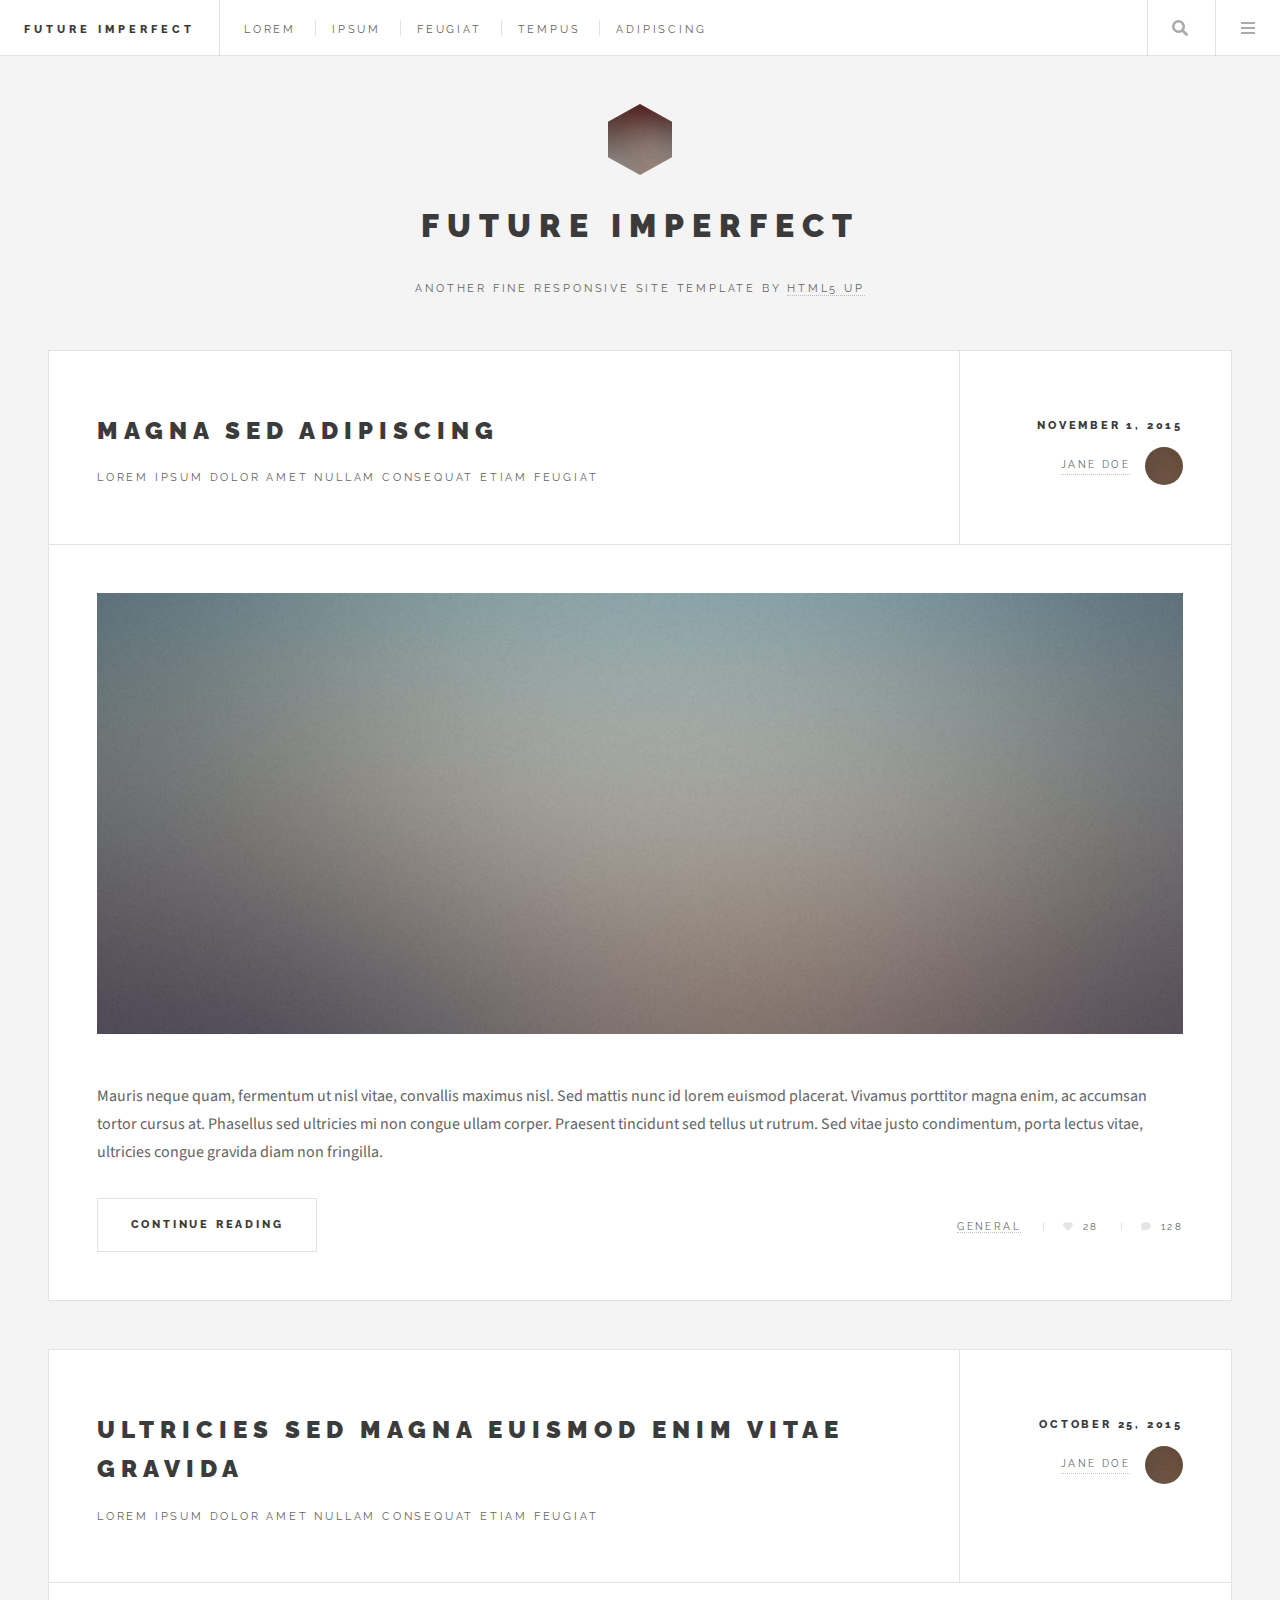
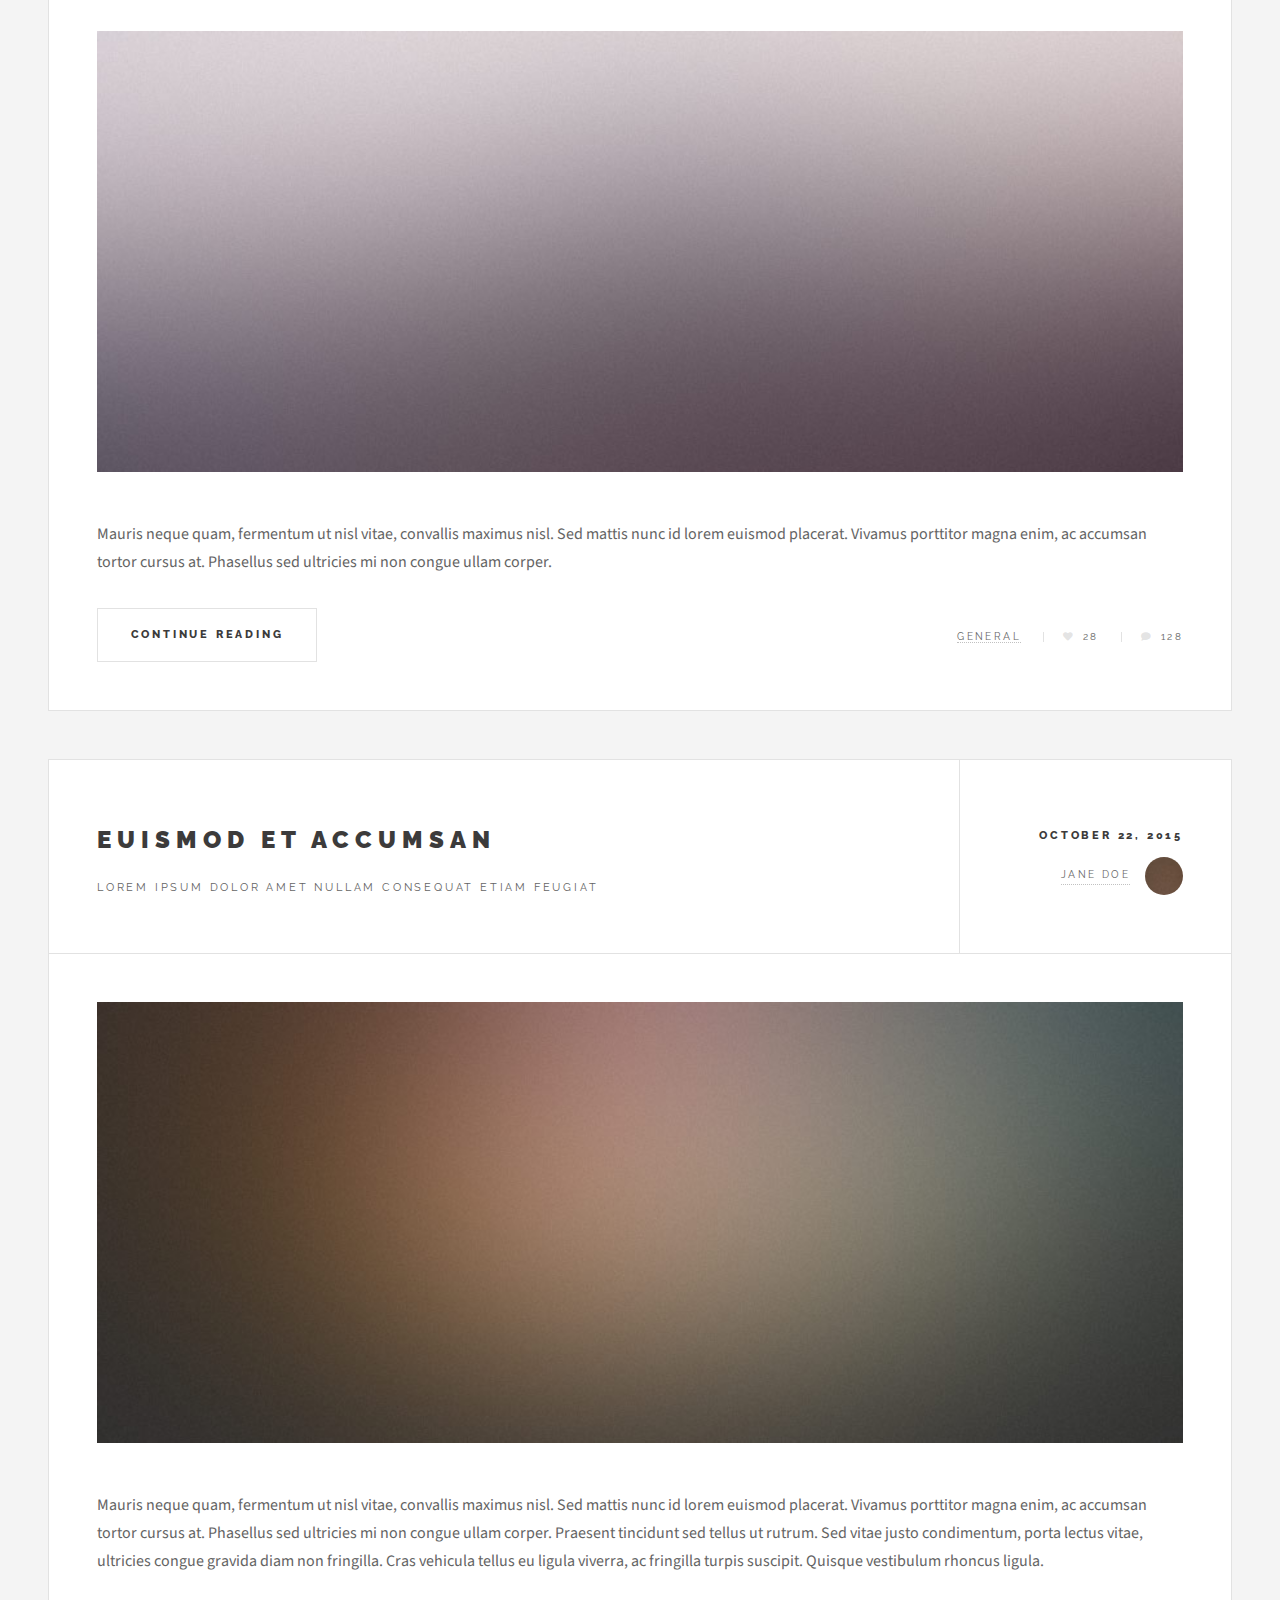
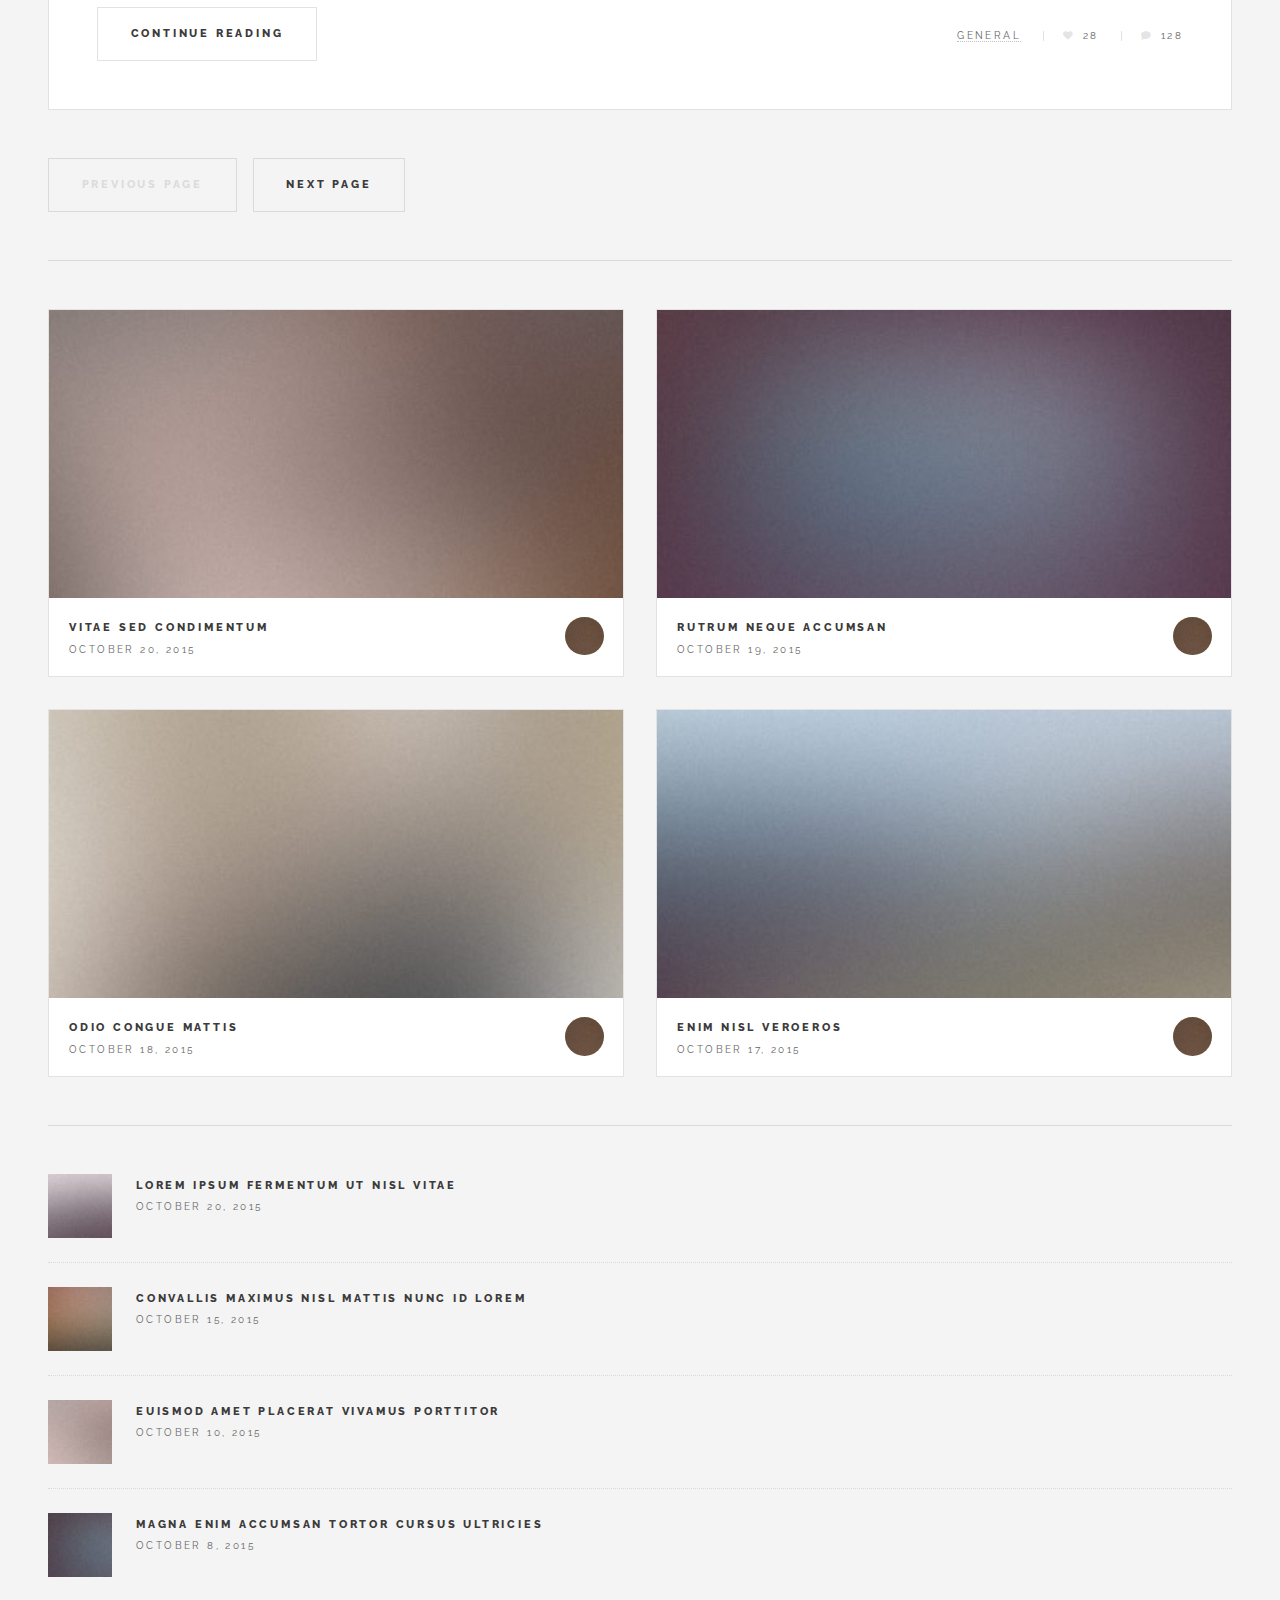
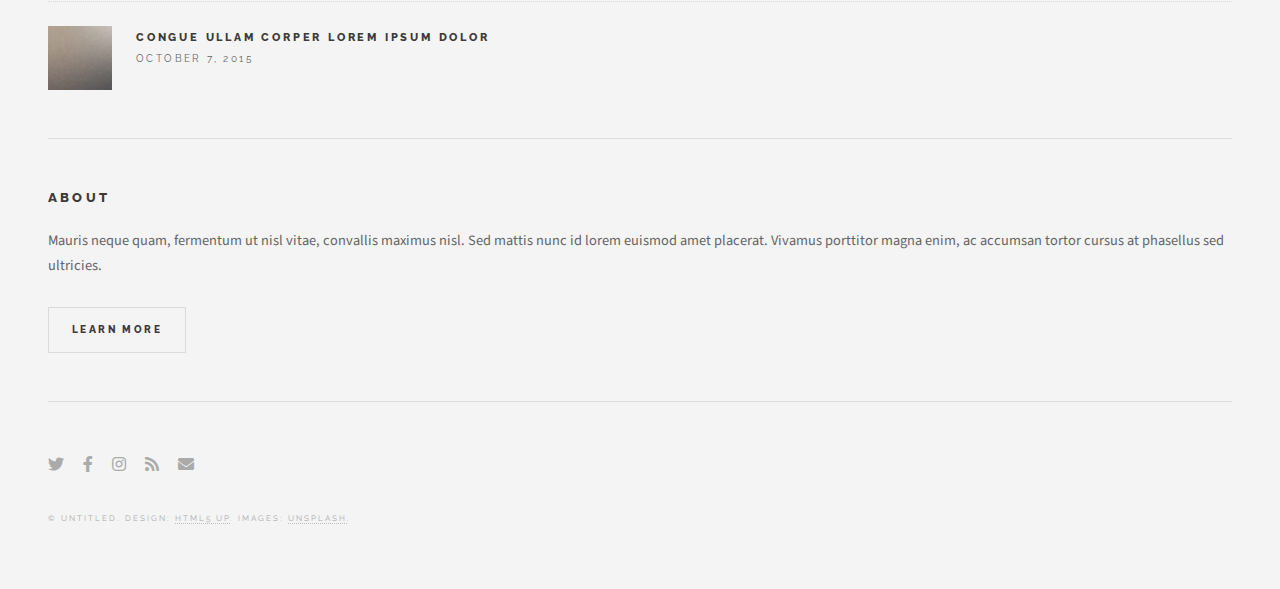
==== index.html @ a10a6505 "Initial Template download" ====
<!DOCTYPE HTML>
<!--
	Future Imperfect by HTML5 UP
	html5up.net | @ajlkn
	Free for personal and commercial use under the CCA 3.0 license (html5up.net/license)
-->
<html>
	<head>
		<title>Future Imperfect by HTML5 UP</title>
		<meta charset="utf-8" />
		<meta name="viewport" content="width=device-width, initial-scale=1, user-scalable=no" />
		<link rel="stylesheet" href="assets/css/main.css" />
	</head>
	<body class="is-preload">

		<!-- Wrapper -->
			<div id="wrapper">

				<!-- Header -->
					<header id="header">
						<h1><a href="index.html">Future Imperfect</a></h1>
						<nav class="links">
							<ul>
								<li><a href="#">Lorem</a></li>
								<li><a href="#">Ipsum</a></li>
								<li><a href="#">Feugiat</a></li>
								<li><a href="#">Tempus</a></li>
								<li><a href="#">Adipiscing</a></li>
							</ul>
						</nav>
						<nav class="main">
							<ul>
								<li class="search">
									<a class="fa-search" href="#search">Search</a>
									<form id="search" method="get" action="#">
										<input type="text" name="query" placeholder="Search" />
									</form>
								</li>
								<li class="menu">
									<a class="fa-bars" href="#menu">Menu</a>
								</li>
							</ul>
						</nav>
					</header>

				<!-- Menu -->
					<section id="menu">

						<!-- Search -->
							<section>
								<form class="search" method="get" action="#">
									<input type="text" name="query" placeholder="Search" />
								</form>
							</section>

						<!-- Links -->
							<section>
								<ul class="links">
									<li>
										<a href="#">
											<h3>Lorem ipsum</h3>
											<p>Feugiat tempus veroeros dolor</p>
										</a>
									</li>
									<li>
										<a href="#">
											<h3>Dolor sit amet</h3>
											<p>Sed vitae justo condimentum</p>
										</a>
									</li>
									<li>
										<a href="#">
											<h3>Feugiat veroeros</h3>
											<p>Phasellus sed ultricies mi congue</p>
										</a>
									</li>
									<li>
										<a href="#">
											<h3>Etiam sed consequat</h3>
											<p>Porta lectus amet ultricies</p>
										</a>
									</li>
								</ul>
							</section>

						<!-- Actions -->
							<section>
								<ul class="actions stacked">
									<li><a href="#" class="button large fit">Log In</a></li>
								</ul>
							</section>

					</section>

				<!-- Main -->
					<div id="main">

						<!-- Post -->
							<article class="post">
								<header>
									<div class="title">
										<h2><a href="single.html">Magna sed adipiscing</a></h2>
										<p>Lorem ipsum dolor amet nullam consequat etiam feugiat</p>
									</div>
									<div class="meta">
										<time class="published" datetime="2015-11-01">November 1, 2015</time>
										<a href="#" class="author"><span class="name">Jane Doe</span><img src="images/avatar.jpg" alt="" /></a>
									</div>
								</header>
								<a href="single.html" class="image featured"><img src="images/pic01.jpg" alt="" /></a>
								<p>Mauris neque quam, fermentum ut nisl vitae, convallis maximus nisl. Sed mattis nunc id lorem euismod placerat. Vivamus porttitor magna enim, ac accumsan tortor cursus at. Phasellus sed ultricies mi non congue ullam corper. Praesent tincidunt sed tellus ut rutrum. Sed vitae justo condimentum, porta lectus vitae, ultricies congue gravida diam non fringilla.</p>
								<footer>
									<ul class="actions">
										<li><a href="single.html" class="button large">Continue Reading</a></li>
									</ul>
									<ul class="stats">
										<li><a href="#">General</a></li>
										<li><a href="#" class="icon solid fa-heart">28</a></li>
										<li><a href="#" class="icon solid fa-comment">128</a></li>
									</ul>
								</footer>
							</article>

						<!-- Post -->
							<article class="post">
								<header>
									<div class="title">
										<h2><a href="single.html">Ultricies sed magna euismod enim vitae gravida</a></h2>
										<p>Lorem ipsum dolor amet nullam consequat etiam feugiat</p>
									</div>
									<div class="meta">
										<time class="published" datetime="2015-10-25">October 25, 2015</time>
										<a href="#" class="author"><span class="name">Jane Doe</span><img src="images/avatar.jpg" alt="" /></a>
									</div>
								</header>
								<a href="single.html" class="image featured"><img src="images/pic02.jpg" alt="" /></a>
								<p>Mauris neque quam, fermentum ut nisl vitae, convallis maximus nisl. Sed mattis nunc id lorem euismod placerat. Vivamus porttitor magna enim, ac accumsan tortor cursus at. Phasellus sed ultricies mi non congue ullam corper.</p>
								<footer>
									<ul class="actions">
										<li><a href="single.html" class="button large">Continue Reading</a></li>
									</ul>
									<ul class="stats">
										<li><a href="#">General</a></li>
										<li><a href="#" class="icon solid fa-heart">28</a></li>
										<li><a href="#" class="icon solid fa-comment">128</a></li>
									</ul>
								</footer>
							</article>

						<!-- Post -->
							<article class="post">
								<header>
									<div class="title">
										<h2><a href="single.html">Euismod et accumsan</a></h2>
										<p>Lorem ipsum dolor amet nullam consequat etiam feugiat</p>
									</div>
									<div class="meta">
										<time class="published" datetime="2015-10-22">October 22, 2015</time>
										<a href="#" class="author"><span class="name">Jane Doe</span><img src="images/avatar.jpg" alt="" /></a>
									</div>
								</header>
								<a href="single.html" class="image featured"><img src="images/pic03.jpg" alt="" /></a>
								<p>Mauris neque quam, fermentum ut nisl vitae, convallis maximus nisl. Sed mattis nunc id lorem euismod placerat. Vivamus porttitor magna enim, ac accumsan tortor cursus at. Phasellus sed ultricies mi non congue ullam corper. Praesent tincidunt sed tellus ut rutrum. Sed vitae justo condimentum, porta lectus vitae, ultricies congue gravida diam non fringilla. Cras vehicula tellus eu ligula viverra, ac fringilla turpis suscipit. Quisque vestibulum rhoncus ligula.</p>
								<footer>
									<ul class="actions">
										<li><a href="single.html" class="button large">Continue Reading</a></li>
									</ul>
									<ul class="stats">
										<li><a href="#">General</a></li>
										<li><a href="#" class="icon solid fa-heart">28</a></li>
										<li><a href="#" class="icon solid fa-comment">128</a></li>
									</ul>
								</footer>
							</article>

						<!-- Post -->
						<!--
							<article class="post">
								<header>
									<div class="title">
										<h2><a href="#">Elements</a></h2>
										<p>Lorem ipsum dolor amet nullam consequat etiam feugiat</p>
									</div>
									<div class="meta">
										<time class="published" datetime="2015-10-18">October 18, 2015</time>
										<a href="#" class="author"><span class="name">Jane Doe</span><img src="images/avatar.jpg" alt="" /></a>
									</div>
								</header>

								<section>
									<h3>Text</h3>
									<p>This is <b>bold</b> and this is <strong>strong</strong>. This is <i>italic</i> and this is <em>emphasized</em>.
									This is <sup>superscript</sup> text and this is <sub>subscript</sub> text.
									This is <u>underlined</u> and this is code: <code>for (;;) { ... }</code>. Finally, <a href="#">this is a link</a>.</p>
									<hr />
									<p>Nunc lacinia ante nunc ac lobortis. Interdum adipiscing gravida odio porttitor sem non mi integer non faucibus ornare mi ut ante amet placerat aliquet. Volutpat eu sed ante lacinia sapien lorem accumsan varius montes viverra nibh in adipiscing blandit tempus accumsan.</p>
									<hr />
									<h2>Heading Level 2</h2>
									<h3>Heading Level 3</h3>
									<h4>Heading Level 4</h4>
									<hr />
									<h4>Blockquote</h4>
									<blockquote>Fringilla nisl. Donec accumsan interdum nisi, quis tincidunt felis sagittis eget tempus euismod. Vestibulum ante ipsum primis in faucibus vestibulum. Blandit adipiscing eu felis iaculis volutpat ac adipiscing accumsan faucibus. Vestibulum ante ipsum primis in faucibus lorem ipsum dolor sit amet nullam adipiscing eu felis.</blockquote>
									<h4>Preformatted</h4>
									<pre><code>i = 0;

while (!deck.isInOrder()) {
  print 'Iteration ' + i;
  deck.shuffle();
  i++;
}

print 'It took ' + i + ' iterations to sort the deck.';</code></pre>
								</section>

								<section>
									<h3>Lists</h3>
									<div class="row">
										<div class="col-6 col-12-medium">
											<h4>Unordered</h4>
											<ul>
												<li>Dolor pulvinar etiam.</li>
												<li>Sagittis adipiscing.</li>
												<li>Felis enim feugiat.</li>
											</ul>
											<h4>Alternate</h4>
											<ul class="alt">
												<li>Dolor pulvinar etiam.</li>
												<li>Sagittis adipiscing.</li>
												<li>Felis enim feugiat.</li>
											</ul>
										</div>
										<div class="col-6 col-12-medium">
											<h4>Ordered</h4>
											<ol>
												<li>Dolor pulvinar etiam.</li>
												<li>Etiam vel felis viverra.</li>
												<li>Felis enim feugiat.</li>
												<li>Dolor pulvinar etiam.</li>
												<li>Etiam vel felis lorem.</li>
												<li>Felis enim et feugiat.</li>
											</ol>
											<h4>Icons</h4>
											<ul class="icons">
												<li><a href="#" class="icon brands fa-twitter"><span class="label">Twitter</span></a></li>
												<li><a href="#" class="icon brands fa-facebook-f"><span class="label">Facebook</span></a></li>
												<li><a href="#" class="icon brands fa-instagram"><span class="label">Instagram</span></a></li>
												<li><a href="#" class="icon brands fa-github"><span class="label">Github</span></a></li>
											</ul>
										</div>
									</div>
									<h3>Actions</h3>
									<div class="row">
										<div class="col-6 col-12-medium">
											<ul class="actions">
												<li><a href="#" class="button">Default</a></li>
												<li><a href="#" class="button">Default</a></li>
												<li><a href="#" class="button">Default</a></li>
											</ul>
											<ul class="actions small">
												<li><a href="#" class="button small">Small</a></li>
												<li><a href="#" class="button small">Small</a></li>
												<li><a href="#" class="button small">Small</a></li>
											</ul>
											<ul class="actions stacked">
												<li><a href="#" class="button">Default</a></li>
												<li><a href="#" class="button">Default</a></li>
												<li><a href="#" class="button">Default</a></li>
											</ul>
											<ul class="actions stacked">
												<li><a href="#" class="button small">Small</a></li>
												<li><a href="#" class="button small">Small</a></li>
												<li><a href="#" class="button small">Small</a></li>
											</ul>
										</div>
										<div class="col-6 col-12-medium">
											<ul class="actions stacked">
												<li><a href="#" class="button fit">Default</a></li>
												<li><a href="#" class="button fit">Default</a></li>
											</ul>
											<ul class="actions stacked">
												<li><a href="#" class="button small fit">Small</a></li>
												<li><a href="#" class="button small fit">Small</a></li>
											</ul>
										</div>
									</div>
								</section>

								<section>
									<h3>Table</h3>
									<h4>Default</h4>
									<div class="table-wrapper">
										<table>
											<thead>
												<tr>
													<th>Name</th>
													<th>Description</th>
													<th>Price</th>
												</tr>
											</thead>
											<tbody>
												<tr>
													<td>Item One</td>
													<td>Ante turpis integer aliquet porttitor.</td>
													<td>29.99</td>
												</tr>
												<tr>
													<td>Item Two</td>
													<td>Vis ac commodo adipiscing arcu aliquet.</td>
													<td>19.99</td>
												</tr>
												<tr>
													<td>Item Three</td>
													<td> Morbi faucibus arcu accumsan lorem.</td>
													<td>29.99</td>
												</tr>
												<tr>
													<td>Item Four</td>
													<td>Vitae integer tempus condimentum.</td>
													<td>19.99</td>
												</tr>
												<tr>
													<td>Item Five</td>
													<td>Ante turpis integer aliquet porttitor.</td>
													<td>29.99</td>
												</tr>
											</tbody>
											<tfoot>
												<tr>
													<td colspan="2"></td>
													<td>100.00</td>
												</tr>
											</tfoot>
										</table>
									</div>

									<h4>Alternate</h4>
									<div class="table-wrapper">
										<table class="alt">
											<thead>
												<tr>
													<th>Name</th>
													<th>Description</th>
													<th>Price</th>
												</tr>
											</thead>
											<tbody>
												<tr>
													<td>Item One</td>
													<td>Ante turpis integer aliquet porttitor.</td>
													<td>29.99</td>
												</tr>
												<tr>
													<td>Item Two</td>
													<td>Vis ac commodo adipiscing arcu aliquet.</td>
													<td>19.99</td>
												</tr>
												<tr>
													<td>Item Three</td>
													<td> Morbi faucibus arcu accumsan lorem.</td>
													<td>29.99</td>
												</tr>
												<tr>
													<td>Item Four</td>
													<td>Vitae integer tempus condimentum.</td>
													<td>19.99</td>
												</tr>
												<tr>
													<td>Item Five</td>
													<td>Ante turpis integer aliquet porttitor.</td>
													<td>29.99</td>
												</tr>
											</tbody>
											<tfoot>
												<tr>
													<td colspan="2"></td>
													<td>100.00</td>
												</tr>
											</tfoot>
										</table>
									</div>
								</section>

								<section>
									<h3>Buttons</h3>
									<ul class="actions">
										<li><a href="#" class="button large">Large</a></li>
										<li><a href="#" class="button">Default</a></li>
										<li><a href="#" class="button small">Small</a></li>
									</ul>
									<ul class="actions fit">
										<li><a href="#" class="button fit">Fit</a></li>
										<li><a href="#" class="button fit">Fit</a></li>
										<li><a href="#" class="button fit">Fit</a></li>
									</ul>
									<ul class="actions fit small">
										<li><a href="#" class="button fit small">Fit + Small</a></li>
										<li><a href="#" class="button fit small">Fit + Small</a></li>
										<li><a href="#" class="button fit small">Fit + Small</a></li>
									</ul>
									<ul class="actions">
										<li><a href="#" class="button icon solid fa-download">Icon</a></li>
										<li><a href="#" class="button icon solid fa-upload">Icon</a></li>
										<li><a href="#" class="button icon solid fa-save">Icon</a></li>
									</ul>
									<ul class="actions">
										<li><span class="button disabled">Disabled</span></li>
										<li><span class="button disabled icon solid fa-download">Disabled</span></li>
									</ul>
								</section>

								<section>
									<h3>Form</h3>
									<form method="post" action="#">
										<div class="row gtr-uniform">
											<div class="col-6 col-12-xsmall">
												<input type="text" name="demo-name" id="demo-name" value="" placeholder="Name" />
											</div>
											<div class="col-6 col-12-xsmall">
												<input type="email" name="demo-email" id="demo-email" value="" placeholder="Email" />
											</div>
											<div class="col-12">
												<select name="demo-category" id="demo-category">
													<option value="">- Category -</option>
													<option value="1">Manufacturing</option>
													<option value="1">Shipping</option>
													<option value="1">Administration</option>
													<option value="1">Human Resources</option>
												</select>
											</div>
											<div class="col-4 col-12-small">
												<input type="radio" id="demo-priority-low" name="demo-priority" checked>
												<label for="demo-priority-low">Low</label>
											</div>
											<div class="col-4 col-12-small">
												<input type="radio" id="demo-priority-normal" name="demo-priority">
												<label for="demo-priority-normal">Normal</label>
											</div>
											<div class="col-4 col-12-small">
												<input type="radio" id="demo-priority-high" name="demo-priority">
												<label for="demo-priority-high">High</label>
											</div>
											<div class="col-6 col-12-small">
												<input type="checkbox" id="demo-copy" name="demo-copy">
												<label for="demo-copy">Email me a copy</label>
											</div>
											<div class="col-6 col-12-small">
												<input type="checkbox" id="demo-human" name="demo-human" checked>
												<label for="demo-human">Not a robot</label>
											</div>
											<div class="col-12">
												<textarea name="demo-message" id="demo-message" placeholder="Enter your message" rows="6"></textarea>
											</div>
											<div class="col-12">
												<ul class="actions">
													<li><input type="submit" value="Send Message" /></li>
													<li><input type="reset" value="Reset" /></li>
												</ul>
											</div>
										</div>
									</form>
								</section>

								<section>
									<h3>Image</h3>
									<h4>Fit</h4>
									<div class="box alt">
										<div class="row gtr-uniform">
											<div class="col-12"><span class="image fit"><img src="images/pic02.jpg" alt="" /></span></div>
											<div class="col-4"><span class="image fit"><img src="images/pic04.jpg" alt="" /></span></div>
											<div class="col-4"><span class="image fit"><img src="images/pic05.jpg" alt="" /></span></div>
											<div class="col-4"><span class="image fit"><img src="images/pic06.jpg" alt="" /></span></div>
											<div class="col-4"><span class="image fit"><img src="images/pic06.jpg" alt="" /></span></div>
											<div class="col-4"><span class="image fit"><img src="images/pic04.jpg" alt="" /></span></div>
											<div class="col-4"><span class="image fit"><img src="images/pic05.jpg" alt="" /></span></div>
											<div class="col-4"><span class="image fit"><img src="images/pic05.jpg" alt="" /></span></div>
											<div class="col-4"><span class="image fit"><img src="images/pic06.jpg" alt="" /></span></div>
											<div class="col-4"><span class="image fit"><img src="images/pic04.jpg" alt="" /></span></div>
										</div>
									</div>
									<h4>Left &amp; Right</h4>
									<p><span class="image left"><img src="images/pic07.jpg" alt="" /></span>Fringilla nisl. Donec accumsan interdum nisi, quis tincidunt felis sagittis eget. tempus euismod. Vestibulum ante ipsum primis in faucibus vestibulum. Blandit adipiscing eu felis iaculis volutpat ac adipiscing accumsan eu faucibus. Integer ac pellentesque praesent tincidunt felis sagittis eget. tempus euismod. Vestibulum ante ipsum primis in faucibus vestibulum. Blandit adipiscing eu felis iaculis volutpat ac adipiscing accumsan eu faucibus. Integer ac pellentesque praesent. Donec accumsan interdum nisi, quis tincidunt felis sagittis eget. tempus euismod. Vestibulum ante ipsum primis in faucibus vestibulum. Blandit adipiscing eu felis iaculis volutpat ac adipiscing accumsan eu faucibus. Integer ac pellentesque praesent tincidunt felis sagittis eget. tempus euismod. Vestibulum ante ipsum primis in faucibus vestibulum. Blandit adipiscing eu felis iaculis volutpat ac adipiscing accumsan eu faucibus. Integer ac pellentesque praesent. Blandit adipiscing eu felis iaculis volutpat ac adipiscing accumsan eu faucibus. Integer ac pellentesque praesent tincidunt felis sagittis eget. tempus euismod. Vestibulum ante ipsum primis in faucibus vestibulum. Blandit adipiscing eu felis iaculis volutpat ac adipiscing accumsan eu faucibus. Integer ac pellentesque praesent.</p>
									<p><span class="image right"><img src="images/pic04.jpg" alt="" /></span>Fringilla nisl. Donec accumsan interdum nisi, quis tincidunt felis sagittis eget. tempus euismod. Vestibulum ante ipsum primis in faucibus vestibulum. Blandit adipiscing eu felis iaculis volutpat ac adipiscing accumsan eu faucibus. Integer ac pellentesque praesent tincidunt felis sagittis eget. tempus euismod. Vestibulum ante ipsum primis in faucibus vestibulum. Blandit adipiscing eu felis iaculis volutpat ac adipiscing accumsan eu faucibus. Integer ac pellentesque praesent. Donec accumsan interdum nisi, quis tincidunt felis sagittis eget. tempus euismod. Vestibulum ante ipsum primis in faucibus vestibulum. Blandit adipiscing eu felis iaculis volutpat ac adipiscing accumsan eu faucibus. Integer ac pellentesque praesent tincidunt felis sagittis eget. tempus euismod. Vestibulum ante ipsum primis in faucibus vestibulum. Blandit adipiscing eu felis iaculis volutpat ac adipiscing accumsan eu faucibus. Integer ac pellentesque praesent. Blandit adipiscing eu felis iaculis volutpat ac adipiscing accumsan eu faucibus. Integer ac pellentesque praesent tincidunt felis sagittis eget. tempus euismod. Vestibulum ante ipsum primis in faucibus vestibulum. Blandit adipiscing eu felis iaculis volutpat ac adipiscing accumsan eu faucibus. Integer ac pellentesque praesent.</p>
								</section>

							</article>
						-->

						<!-- Pagination -->
							<ul class="actions pagination">
								<li><a href="" class="disabled button large previous">Previous Page</a></li>
								<li><a href="#" class="button large next">Next Page</a></li>
							</ul>

					</div>

				<!-- Sidebar -->
					<section id="sidebar">

						<!-- Intro -->
							<section id="intro">
								<a href="#" class="logo"><img src="images/logo.jpg" alt="" /></a>
								<header>
									<h2>Future Imperfect</h2>
									<p>Another fine responsive site template by <a href="http://html5up.net">HTML5 UP</a></p>
								</header>
							</section>

						<!-- Mini Posts -->
							<section>
								<div class="mini-posts">

									<!-- Mini Post -->
										<article class="mini-post">
											<header>
												<h3><a href="single.html">Vitae sed condimentum</a></h3>
												<time class="published" datetime="2015-10-20">October 20, 2015</time>
												<a href="#" class="author"><img src="images/avatar.jpg" alt="" /></a>
											</header>
											<a href="single.html" class="image"><img src="images/pic04.jpg" alt="" /></a>
										</article>

									<!-- Mini Post -->
										<article class="mini-post">
											<header>
												<h3><a href="single.html">Rutrum neque accumsan</a></h3>
												<time class="published" datetime="2015-10-19">October 19, 2015</time>
												<a href="#" class="author"><img src="images/avatar.jpg" alt="" /></a>
											</header>
											<a href="single.html" class="image"><img src="images/pic05.jpg" alt="" /></a>
										</article>

									<!-- Mini Post -->
										<article class="mini-post">
											<header>
												<h3><a href="single.html">Odio congue mattis</a></h3>
												<time class="published" datetime="2015-10-18">October 18, 2015</time>
												<a href="#" class="author"><img src="images/avatar.jpg" alt="" /></a>
											</header>
											<a href="single.html" class="image"><img src="images/pic06.jpg" alt="" /></a>
										</article>

									<!-- Mini Post -->
										<article class="mini-post">
											<header>
												<h3><a href="single.html">Enim nisl veroeros</a></h3>
												<time class="published" datetime="2015-10-17">October 17, 2015</time>
												<a href="#" class="author"><img src="images/avatar.jpg" alt="" /></a>
											</header>
											<a href="single.html" class="image"><img src="images/pic07.jpg" alt="" /></a>
										</article>

								</div>
							</section>

						<!-- Posts List -->
							<section>
								<ul class="posts">
									<li>
										<article>
											<header>
												<h3><a href="single.html">Lorem ipsum fermentum ut nisl vitae</a></h3>
												<time class="published" datetime="2015-10-20">October 20, 2015</time>
											</header>
											<a href="single.html" class="image"><img src="images/pic08.jpg" alt="" /></a>
										</article>
									</li>
									<li>
										<article>
											<header>
												<h3><a href="single.html">Convallis maximus nisl mattis nunc id lorem</a></h3>
												<time class="published" datetime="2015-10-15">October 15, 2015</time>
											</header>
											<a href="single.html" class="image"><img src="images/pic09.jpg" alt="" /></a>
										</article>
									</li>
									<li>
										<article>
											<header>
												<h3><a href="single.html">Euismod amet placerat vivamus porttitor</a></h3>
												<time class="published" datetime="2015-10-10">October 10, 2015</time>
											</header>
											<a href="single.html" class="image"><img src="images/pic10.jpg" alt="" /></a>
										</article>
									</li>
									<li>
										<article>
											<header>
												<h3><a href="single.html">Magna enim accumsan tortor cursus ultricies</a></h3>
												<time class="published" datetime="2015-10-08">October 8, 2015</time>
											</header>
											<a href="single.html" class="image"><img src="images/pic11.jpg" alt="" /></a>
										</article>
									</li>
									<li>
										<article>
											<header>
												<h3><a href="single.html">Congue ullam corper lorem ipsum dolor</a></h3>
												<time class="published" datetime="2015-10-06">October 7, 2015</time>
											</header>
											<a href="single.html" class="image"><img src="images/pic12.jpg" alt="" /></a>
										</article>
									</li>
								</ul>
							</section>

						<!-- About -->
							<section class="blurb">
								<h2>About</h2>
								<p>Mauris neque quam, fermentum ut nisl vitae, convallis maximus nisl. Sed mattis nunc id lorem euismod amet placerat. Vivamus porttitor magna enim, ac accumsan tortor cursus at phasellus sed ultricies.</p>
								<ul class="actions">
									<li><a href="#" class="button">Learn More</a></li>
								</ul>
							</section>

						<!-- Footer -->
							<section id="footer">
								<ul class="icons">
									<li><a href="#" class="icon brands fa-twitter"><span class="label">Twitter</span></a></li>
									<li><a href="#" class="icon brands fa-facebook-f"><span class="label">Facebook</span></a></li>
									<li><a href="#" class="icon brands fa-instagram"><span class="label">Instagram</span></a></li>
									<li><a href="#" class="icon solid fa-rss"><span class="label">RSS</span></a></li>
									<li><a href="#" class="icon solid fa-envelope"><span class="label">Email</span></a></li>
								</ul>
								<p class="copyright">&copy; Untitled. Design: <a href="http://html5up.net">HTML5 UP</a>. Images: <a href="http://unsplash.com">Unsplash</a>.</p>
							</section>

					</section>

			</div>

		<!-- Scripts -->
			<script src="assets/js/jquery.min.js"></script>
			<script src="assets/js/browser.min.js"></script>
			<script src="assets/js/breakpoints.min.js"></script>
			<script src="assets/js/util.js"></script>
			<script src="assets/js/main.js"></script>

	</body>
</html>
---- assets/css/main.css ----
@import url(fontawesome-all.min.css);
@import url("https://fonts.googleapis.com/css?family=Source+Sans+Pro:400,700|Raleway:400,800,900");

/*
	Future Imperfect by HTML5 UP
	html5up.net | @ajlkn
	Free for personal and commercial use under the CCA 3.0 license (html5up.net/license)
*/

html, body, div, span, applet, object,
iframe, h1, h2, h3, h4, h5, h6, p, blockquote,
pre, a, abbr, acronym, address, big, cite,
code, del, dfn, em, img, ins, kbd, q, s, samp,
small, strike, strong, sub, sup, tt, var, b,
u, i, center, dl, dt, dd, ol, ul, li, fieldset,
form, label, legend, table, caption, tbody,
tfoot, thead, tr, th, td, article, aside,
canvas, details, embed, figure, figcaption,
footer, header, hgroup, menu, nav, output, ruby,
section, summary, time, mark, audio, video {
	margin: 0;
	padding: 0;
	border: 0;
	font-size: 100%;
	font: inherit;
	vertical-align: baseline;}

article, aside, details, figcaption, figure,
footer, header, hgroup, menu, nav, section {
	display: block;}

body {
	line-height: 1;
}

ol, ul {
	list-style: none;
}

blockquote, q {
	quotes: none;
}

	blockquote:before, blockquote:after, q:before, q:after {
		content: '';
		content: none;
	}

table {
	border-collapse: collapse;
	border-spacing: 0;
}

body {
	-webkit-text-size-adjust: none;
}

mark {
	background-color: transparent;
	color: inherit;
}

input::-moz-focus-inner {
	border: 0;
	padding: 0;
}

input, select, textarea {
	-moz-appearance: none;
	-webkit-appearance: none;
	-ms-appearance: none;
	appearance: none;
}

/* Basic */

	@-ms-viewport {
		width: device-width;
	}

	body {
		-ms-overflow-style: scrollbar;
	}

	@media screen and (max-width: 480px) {

		html, body {
			min-width: 320px;
		}

	}

	html {
		box-sizing: border-box;
	}

	*, *:before, *:after {
		box-sizing: inherit;
	}

	body {
		background: #f4f4f4;
	}

		body.is-preload *, body.is-preload *:before, body.is-preload *:after {
			-moz-animation: none !important;
			-webkit-animation: none !important;
			-ms-animation: none !important;
			animation: none !important;
			-moz-transition: none !important;
			-webkit-transition: none !important;
			-ms-transition: none !important;
			transition: none !important;
		}

/* Type */

	body, input, select, textarea {
		color: #646464;
		font-family: "Source Sans Pro", Helvetica, sans-serif;
		font-size: 14pt;
		font-weight: 400;
		line-height: 1.75;
	}

		@media screen and (max-width: 1680px) {

			body, input, select, textarea {
				font-size: 12pt;
			}

		}

		@media screen and (max-width: 1280px) {

			body, input, select, textarea {
				font-size: 12pt;
			}

		}

		@media screen and (max-width: 980px) {

			body, input, select, textarea {
				font-size: 12pt;
			}

		}

		@media screen and (max-width: 736px) {

			body, input, select, textarea {
				font-size: 12pt;
			}

		}

		@media screen and (max-width: 480px) {

			body, input, select, textarea {
				font-size: 12pt;
			}

		}

	a {
		-moz-transition: color 0.2s ease, border-bottom-color 0.2s ease;
		-webkit-transition: color 0.2s ease, border-bottom-color 0.2s ease;
		-ms-transition: color 0.2s ease, border-bottom-color 0.2s ease;
		transition: color 0.2s ease, border-bottom-color 0.2s ease;
		border-bottom: dotted 1px rgba(160, 160, 160, 0.65);
		color: inherit;
		text-decoration: none;
	}

		a:before {
			-moz-transition: color 0.2s ease;
			-webkit-transition: color 0.2s ease;
			-ms-transition: color 0.2s ease;
			transition: color 0.2s ease;
		}

		a:hover {
			border-bottom-color: transparent;
			color: #2ebaae !important;
		}

			a:hover:before {
				color: #2ebaae !important;
			}

	strong, b {
		color: #3c3b3b;
		font-weight: 700;
	}

	em, i {
		font-style: italic;
	}

	p {
		margin: 0 0 2em 0;
	}

	h1, h2, h3, h4, h5, h6 {
		color: #3c3b3b;
		font-family: "Raleway", Helvetica, sans-serif;
		font-weight: 800;
		letter-spacing: 0.25em;
		line-height: 1.65;
		margin: 0 0 1em 0;
		text-transform: uppercase;
	}

		h1 a, h2 a, h3 a, h4 a, h5 a, h6 a {
			color: inherit;
			border-bottom: 0;
		}

	h2 {
		font-size: 1.1em;
	}

	h3 {
		font-size: 0.9em;
	}

	h4 {
		font-size: 0.7em;
	}

	h5 {
		font-size: 0.7em;
	}

	h6 {
		font-size: 0.7em;
	}

	sub {
		font-size: 0.8em;
		position: relative;
		top: 0.5em;
	}

	sup {
		font-size: 0.8em;
		position: relative;
		top: -0.5em;
	}

	blockquote {
		border-left: solid 4px rgba(160, 160, 160, 0.3);
		font-style: italic;
		margin: 0 0 2em 0;
		padding: 0.5em 0 0.5em 2em;
	}

	code {
		background: rgba(160, 160, 160, 0.075);
		border: solid 1px rgba(160, 160, 160, 0.3);
		font-family: "Courier New", monospace;
		font-size: 0.9em;
		margin: 0 0.25em;
		padding: 0.25em 0.65em;
	}

	pre {
		-webkit-overflow-scrolling: touch;
		font-family: "Courier New", monospace;
		font-size: 0.9em;
		margin: 0 0 2em 0;
	}

		pre code {
			display: block;
			line-height: 1.75em;
			padding: 1em 1.5em;
			overflow-x: auto;
		}

	hr {
		border: 0;
		border-bottom: solid 1px rgba(160, 160, 160, 0.3);
		margin: 2em 0;
	}

		hr.major {
			margin: 3em 0;
		}

	.align-left {
		text-align: left;
	}

	.align-center {
		text-align: center;
	}

	.align-right {
		text-align: right;
	}

/* Row */

	.row {
		display: flex;
		flex-wrap: wrap;
		box-sizing: border-box;
		align-items: stretch;
	}

		.row > * {
			box-sizing: border-box;
		}

		.row.gtr-uniform > * > :last-child {
			margin-bottom: 0;
		}

		.row.aln-left {
			justify-content: flex-start;
		}

		.row.aln-center {
			justify-content: center;
		}

		.row.aln-right {
			justify-content: flex-end;
		}

		.row.aln-top {
			align-items: flex-start;
		}

		.row.aln-middle {
			align-items: center;
		}

		.row.aln-bottom {
			align-items: flex-end;
		}

		.row > .imp {
			order: -1;
		}

		.row > .col-1 {
			width: 8.33333%;
		}

		.row > .off-1 {
			margin-left: 8.33333%;
		}

		.row > .col-2 {
			width: 16.66667%;
		}

		.row > .off-2 {
			margin-left: 16.66667%;
		}

		.row > .col-3 {
			width: 25%;
		}

		.row > .off-3 {
			margin-left: 25%;
		}

		.row > .col-4 {
			width: 33.33333%;
		}

		.row > .off-4 {
			margin-left: 33.33333%;
		}

		.row > .col-5 {
			width: 41.66667%;
		}

		.row > .off-5 {
			margin-left: 41.66667%;
		}

		.row > .col-6 {
			width: 50%;
		}

		.row > .off-6 {
			margin-left: 50%;
		}

		.row > .col-7 {
			width: 58.33333%;
		}

		.row > .off-7 {
			margin-left: 58.33333%;
		}

		.row > .col-8 {
			width: 66.66667%;
		}

		.row > .off-8 {
			margin-left: 66.66667%;
		}

		.row > .col-9 {
			width: 75%;
		}

		.row > .off-9 {
			margin-left: 75%;
		}

		.row > .col-10 {
			width: 83.33333%;
		}

		.row > .off-10 {
			margin-left: 83.33333%;
		}

		.row > .col-11 {
			width: 91.66667%;
		}

		.row > .off-11 {
			margin-left: 91.66667%;
		}

		.row > .col-12 {
			width: 100%;
		}

		.row > .off-12 {
			margin-left: 100%;
		}

		.row.gtr-0 {
			margin-top: 0;
			margin-left: 0em;
		}

			.row.gtr-0 > * {
				padding: 0 0 0 0em;
			}

			.row.gtr-0.gtr-uniform {
				margin-top: 0em;
			}

				.row.gtr-0.gtr-uniform > * {
					padding-top: 0em;
				}

		.row.gtr-25 {
			margin-top: 0;
			margin-left: -0.25em;
		}

			.row.gtr-25 > * {
				padding: 0 0 0 0.25em;
			}

			.row.gtr-25.gtr-uniform {
				margin-top: -0.25em;
			}

				.row.gtr-25.gtr-uniform > * {
					padding-top: 0.25em;
				}

		.row.gtr-50 {
			margin-top: 0;
			margin-left: -0.5em;
		}

			.row.gtr-50 > * {
				padding: 0 0 0 0.5em;
			}

			.row.gtr-50.gtr-uniform {
				margin-top: -0.5em;
			}

				.row.gtr-50.gtr-uniform > * {
					padding-top: 0.5em;
				}

		.row {
			margin-top: 0;
			margin-left: -1em;
		}

			.row > * {
				padding: 0 0 0 1em;
			}

			.row.gtr-uniform {
				margin-top: -1em;
			}

				.row.gtr-uniform > * {
					padding-top: 1em;
				}

		.row.gtr-150 {
			margin-top: 0;
			margin-left: -1.5em;
		}

			.row.gtr-150 > * {
				padding: 0 0 0 1.5em;
			}

			.row.gtr-150.gtr-uniform {
				margin-top: -1.5em;
			}

				.row.gtr-150.gtr-uniform > * {
					padding-top: 1.5em;
				}

		.row.gtr-200 {
			margin-top: 0;
			margin-left: -2em;
		}

			.row.gtr-200 > * {
				padding: 0 0 0 2em;
			}

			.row.gtr-200.gtr-uniform {
				margin-top: -2em;
			}

				.row.gtr-200.gtr-uniform > * {
					padding-top: 2em;
				}

		@media screen and (max-width: 1680px) {

			.row {
				display: flex;
				flex-wrap: wrap;
				box-sizing: border-box;
				align-items: stretch;
			}

				.row > * {
					box-sizing: border-box;
				}

				.row.gtr-uniform > * > :last-child {
					margin-bottom: 0;
				}

				.row.aln-left {
					justify-content: flex-start;
				}

				.row.aln-center {
					justify-content: center;
				}

				.row.aln-right {
					justify-content: flex-end;
				}

				.row.aln-top {
					align-items: flex-start;
				}

				.row.aln-middle {
					align-items: center;
				}

				.row.aln-bottom {
					align-items: flex-end;
				}

				.row > .imp-xlarge {
					order: -1;
				}

				.row > .col-1-xlarge {
					width: 8.33333%;
				}

				.row > .off-1-xlarge {
					margin-left: 8.33333%;
				}

				.row > .col-2-xlarge {
					width: 16.66667%;
				}

				.row > .off-2-xlarge {
					margin-left: 16.66667%;
				}

				.row > .col-3-xlarge {
					width: 25%;
				}

				.row > .off-3-xlarge {
					margin-left: 25%;
				}

				.row > .col-4-xlarge {
					width: 33.33333%;
				}

				.row > .off-4-xlarge {
					margin-left: 33.33333%;
				}

				.row > .col-5-xlarge {
					width: 41.66667%;
				}

				.row > .off-5-xlarge {
					margin-left: 41.66667%;
				}

				.row > .col-6-xlarge {
					width: 50%;
				}

				.row > .off-6-xlarge {
					margin-left: 50%;
				}

				.row > .col-7-xlarge {
					width: 58.33333%;
				}

				.row > .off-7-xlarge {
					margin-left: 58.33333%;
				}

				.row > .col-8-xlarge {
					width: 66.66667%;
				}

				.row > .off-8-xlarge {
					margin-left: 66.66667%;
				}

				.row > .col-9-xlarge {
					width: 75%;
				}

				.row > .off-9-xlarge {
					margin-left: 75%;
				}

				.row > .col-10-xlarge {
					width: 83.33333%;
				}

				.row > .off-10-xlarge {
					margin-left: 83.33333%;
				}

				.row > .col-11-xlarge {
					width: 91.66667%;
				}

				.row > .off-11-xlarge {
					margin-left: 91.66667%;
				}

				.row > .col-12-xlarge {
					width: 100%;
				}

				.row > .off-12-xlarge {
					margin-left: 100%;
				}

				.row.gtr-0 {
					margin-top: 0;
					margin-left: 0em;
				}

					.row.gtr-0 > * {
						padding: 0 0 0 0em;
					}

					.row.gtr-0.gtr-uniform {
						margin-top: 0em;
					}

						.row.gtr-0.gtr-uniform > * {
							padding-top: 0em;
						}

				.row.gtr-25 {
					margin-top: 0;
					margin-left: -0.25em;
				}

					.row.gtr-25 > * {
						padding: 0 0 0 0.25em;
					}

					.row.gtr-25.gtr-uniform {
						margin-top: -0.25em;
					}

						.row.gtr-25.gtr-uniform > * {
							padding-top: 0.25em;
						}

				.row.gtr-50 {
					margin-top: 0;
					margin-left: -0.5em;
				}

					.row.gtr-50 > * {
						padding: 0 0 0 0.5em;
					}

					.row.gtr-50.gtr-uniform {
						margin-top: -0.5em;
					}

						.row.gtr-50.gtr-uniform > * {
							padding-top: 0.5em;
						}

				.row {
					margin-top: 0;
					margin-left: -1em;
				}

					.row > * {
						padding: 0 0 0 1em;
					}

					.row.gtr-uniform {
						margin-top: -1em;
					}

						.row.gtr-uniform > * {
							padding-top: 1em;
						}

				.row.gtr-150 {
					margin-top: 0;
					margin-left: -1.5em;
				}

					.row.gtr-150 > * {
						padding: 0 0 0 1.5em;
					}

					.row.gtr-150.gtr-uniform {
						margin-top: -1.5em;
					}

						.row.gtr-150.gtr-uniform > * {
							padding-top: 1.5em;
						}

				.row.gtr-200 {
					margin-top: 0;
					margin-left: -2em;
				}

					.row.gtr-200 > * {
						padding: 0 0 0 2em;
					}

					.row.gtr-200.gtr-uniform {
						margin-top: -2em;
					}

						.row.gtr-200.gtr-uniform > * {
							padding-top: 2em;
						}

		}

		@media screen and (max-width: 1280px) {

			.row {
				display: flex;
				flex-wrap: wrap;
				box-sizing: border-box;
				align-items: stretch;
			}

				.row > * {
					box-sizing: border-box;
				}

				.row.gtr-uniform > * > :last-child {
					margin-bottom: 0;
				}

				.row.aln-left {
					justify-content: flex-start;
				}

				.row.aln-center {
					justify-content: center;
				}

				.row.aln-right {
					justify-content: flex-end;
				}

				.row.aln-top {
					align-items: flex-start;
				}

				.row.aln-middle {
					align-items: center;
				}

				.row.aln-bottom {
					align-items: flex-end;
				}

				.row > .imp-large {
					order: -1;
				}

				.row > .col-1-large {
					width: 8.33333%;
				}

				.row > .off-1-large {
					margin-left: 8.33333%;
				}

				.row > .col-2-large {
					width: 16.66667%;
				}

				.row > .off-2-large {
					margin-left: 16.66667%;
				}

				.row > .col-3-large {
					width: 25%;
				}

				.row > .off-3-large {
					margin-left: 25%;
				}

				.row > .col-4-large {
					width: 33.33333%;
				}

				.row > .off-4-large {
					margin-left: 33.33333%;
				}

				.row > .col-5-large {
					width: 41.66667%;
				}

				.row > .off-5-large {
					margin-left: 41.66667%;
				}

				.row > .col-6-large {
					width: 50%;
				}

				.row > .off-6-large {
					margin-left: 50%;
				}

				.row > .col-7-large {
					width: 58.33333%;
				}

				.row > .off-7-large {
					margin-left: 58.33333%;
				}

				.row > .col-8-large {
					width: 66.66667%;
				}

				.row > .off-8-large {
					margin-left: 66.66667%;
				}

				.row > .col-9-large {
					width: 75%;
				}

				.row > .off-9-large {
					margin-left: 75%;
				}

				.row > .col-10-large {
					width: 83.33333%;
				}

				.row > .off-10-large {
					margin-left: 83.33333%;
				}

				.row > .col-11-large {
					width: 91.66667%;
				}

				.row > .off-11-large {
					margin-left: 91.66667%;
				}

				.row > .col-12-large {
					width: 100%;
				}

				.row > .off-12-large {
					margin-left: 100%;
				}

				.row.gtr-0 {
					margin-top: 0;
					margin-left: 0em;
				}

					.row.gtr-0 > * {
						padding: 0 0 0 0em;
					}

					.row.gtr-0.gtr-uniform {
						margin-top: 0em;
					}

						.row.gtr-0.gtr-uniform > * {
							padding-top: 0em;
						}

				.row.gtr-25 {
					margin-top: 0;
					margin-left: -0.25em;
				}

					.row.gtr-25 > * {
						padding: 0 0 0 0.25em;
					}

					.row.gtr-25.gtr-uniform {
						margin-top: -0.25em;
					}

						.row.gtr-25.gtr-uniform > * {
							padding-top: 0.25em;
						}

				.row.gtr-50 {
					margin-top: 0;
					margin-left: -0.5em;
				}

					.row.gtr-50 > * {
						padding: 0 0 0 0.5em;
					}

					.row.gtr-50.gtr-uniform {
						margin-top: -0.5em;
					}

						.row.gtr-50.gtr-uniform > * {
							padding-top: 0.5em;
						}

				.row {
					margin-top: 0;
					margin-left: -1em;
				}

					.row > * {
						padding: 0 0 0 1em;
					}

					.row.gtr-uniform {
						margin-top: -1em;
					}

						.row.gtr-uniform > * {
							padding-top: 1em;
						}

				.row.gtr-150 {
					margin-top: 0;
					margin-left: -1.5em;
				}

					.row.gtr-150 > * {
						padding: 0 0 0 1.5em;
					}

					.row.gtr-150.gtr-uniform {
						margin-top: -1.5em;
					}

						.row.gtr-150.gtr-uniform > * {
							padding-top: 1.5em;
						}

				.row.gtr-200 {
					margin-top: 0;
					margin-left: -2em;
				}

					.row.gtr-200 > * {
						padding: 0 0 0 2em;
					}

					.row.gtr-200.gtr-uniform {
						margin-top: -2em;
					}

						.row.gtr-200.gtr-uniform > * {
							padding-top: 2em;
						}

		}

		@media screen and (max-width: 980px) {

			.row {
				display: flex;
				flex-wrap: wrap;
				box-sizing: border-box;
				align-items: stretch;
			}

				.row > * {
					box-sizing: border-box;
				}

				.row.gtr-uniform > * > :last-child {
					margin-bottom: 0;
				}

				.row.aln-left {
					justify-content: flex-start;
				}

				.row.aln-center {
					justify-content: center;
				}

				.row.aln-right {
					justify-content: flex-end;
				}

				.row.aln-top {
					align-items: flex-start;
				}

				.row.aln-middle {
					align-items: center;
				}

				.row.aln-bottom {
					align-items: flex-end;
				}

				.row > .imp-medium {
					order: -1;
				}

				.row > .col-1-medium {
					width: 8.33333%;
				}

				.row > .off-1-medium {
					margin-left: 8.33333%;
				}

				.row > .col-2-medium {
					width: 16.66667%;
				}

				.row > .off-2-medium {
					margin-left: 16.66667%;
				}

				.row > .col-3-medium {
					width: 25%;
				}

				.row > .off-3-medium {
					margin-left: 25%;
				}

				.row > .col-4-medium {
					width: 33.33333%;
				}

				.row > .off-4-medium {
					margin-left: 33.33333%;
				}

				.row > .col-5-medium {
					width: 41.66667%;
				}

				.row > .off-5-medium {
					margin-left: 41.66667%;
				}

				.row > .col-6-medium {
					width: 50%;
				}

				.row > .off-6-medium {
					margin-left: 50%;
				}

				.row > .col-7-medium {
					width: 58.33333%;
				}

				.row > .off-7-medium {
					margin-left: 58.33333%;
				}

				.row > .col-8-medium {
					width: 66.66667%;
				}

				.row > .off-8-medium {
					margin-left: 66.66667%;
				}

				.row > .col-9-medium {
					width: 75%;
				}

				.row > .off-9-medium {
					margin-left: 75%;
				}

				.row > .col-10-medium {
					width: 83.33333%;
				}

				.row > .off-10-medium {
					margin-left: 83.33333%;
				}

				.row > .col-11-medium {
					width: 91.66667%;
				}

				.row > .off-11-medium {
					margin-left: 91.66667%;
				}

				.row > .col-12-medium {
					width: 100%;
				}

				.row > .off-12-medium {
					margin-left: 100%;
				}

				.row.gtr-0 {
					margin-top: 0;
					margin-left: 0em;
				}

					.row.gtr-0 > * {
						padding: 0 0 0 0em;
					}

					.row.gtr-0.gtr-uniform {
						margin-top: 0em;
					}

						.row.gtr-0.gtr-uniform > * {
							padding-top: 0em;
						}

				.row.gtr-25 {
					margin-top: 0;
					margin-left: -0.25em;
				}

					.row.gtr-25 > * {
						padding: 0 0 0 0.25em;
					}

					.row.gtr-25.gtr-uniform {
						margin-top: -0.25em;
					}

						.row.gtr-25.gtr-uniform > * {
							padding-top: 0.25em;
						}

				.row.gtr-50 {
					margin-top: 0;
					margin-left: -0.5em;
				}

					.row.gtr-50 > * {
						padding: 0 0 0 0.5em;
					}

					.row.gtr-50.gtr-uniform {
						margin-top: -0.5em;
					}

						.row.gtr-50.gtr-uniform > * {
							padding-top: 0.5em;
						}

				.row {
					margin-top: 0;
					margin-left: -1em;
				}

					.row > * {
						padding: 0 0 0 1em;
					}

					.row.gtr-uniform {
						margin-top: -1em;
					}

						.row.gtr-uniform > * {
							padding-top: 1em;
						}

				.row.gtr-150 {
					margin-top: 0;
					margin-left: -1.5em;
				}

					.row.gtr-150 > * {
						padding: 0 0 0 1.5em;
					}

					.row.gtr-150.gtr-uniform {
						margin-top: -1.5em;
					}

						.row.gtr-150.gtr-uniform > * {
							padding-top: 1.5em;
						}

				.row.gtr-200 {
					margin-top: 0;
					margin-left: -2em;
				}

					.row.gtr-200 > * {
						padding: 0 0 0 2em;
					}

					.row.gtr-200.gtr-uniform {
						margin-top: -2em;
					}

						.row.gtr-200.gtr-uniform > * {
							padding-top: 2em;
						}

		}

		@media screen and (max-width: 736px) {

			.row {
				display: flex;
				flex-wrap: wrap;
				box-sizing: border-box;
				align-items: stretch;
			}

				.row > * {
					box-sizing: border-box;
				}

				.row.gtr-uniform > * > :last-child {
					margin-bottom: 0;
				}

				.row.aln-left {
					justify-content: flex-start;
				}

				.row.aln-center {
					justify-content: center;
				}

				.row.aln-right {
					justify-content: flex-end;
				}

				.row.aln-top {
					align-items: flex-start;
				}

				.row.aln-middle {
					align-items: center;
				}

				.row.aln-bottom {
					align-items: flex-end;
				}

				.row > .imp-small {
					order: -1;
				}

				.row > .col-1-small {
					width: 8.33333%;
				}

				.row > .off-1-small {
					margin-left: 8.33333%;
				}

				.row > .col-2-small {
					width: 16.66667%;
				}

				.row > .off-2-small {
					margin-left: 16.66667%;
				}

				.row > .col-3-small {
					width: 25%;
				}

				.row > .off-3-small {
					margin-left: 25%;
				}

				.row > .col-4-small {
					width: 33.33333%;
				}

				.row > .off-4-small {
					margin-left: 33.33333%;
				}

				.row > .col-5-small {
					width: 41.66667%;
				}

				.row > .off-5-small {
					margin-left: 41.66667%;
				}

				.row > .col-6-small {
					width: 50%;
				}

				.row > .off-6-small {
					margin-left: 50%;
				}

				.row > .col-7-small {
					width: 58.33333%;
				}

				.row > .off-7-small {
					margin-left: 58.33333%;
				}

				.row > .col-8-small {
					width: 66.66667%;
				}

				.row > .off-8-small {
					margin-left: 66.66667%;
				}

				.row > .col-9-small {
					width: 75%;
				}

				.row > .off-9-small {
					margin-left: 75%;
				}

				.row > .col-10-small {
					width: 83.33333%;
				}

				.row > .off-10-small {
					margin-left: 83.33333%;
				}

				.row > .col-11-small {
					width: 91.66667%;
				}

				.row > .off-11-small {
					margin-left: 91.66667%;
				}

				.row > .col-12-small {
					width: 100%;
				}

				.row > .off-12-small {
					margin-left: 100%;
				}

				.row.gtr-0 {
					margin-top: 0;
					margin-left: 0em;
				}

					.row.gtr-0 > * {
						padding: 0 0 0 0em;
					}

					.row.gtr-0.gtr-uniform {
						margin-top: 0em;
					}

						.row.gtr-0.gtr-uniform > * {
							padding-top: 0em;
						}

				.row.gtr-25 {
					margin-top: 0;
					margin-left: -0.25em;
				}

					.row.gtr-25 > * {
						padding: 0 0 0 0.25em;
					}

					.row.gtr-25.gtr-uniform {
						margin-top: -0.25em;
					}

						.row.gtr-25.gtr-uniform > * {
							padding-top: 0.25em;
						}

				.row.gtr-50 {
					margin-top: 0;
					margin-left: -0.5em;
				}

					.row.gtr-50 > * {
						padding: 0 0 0 0.5em;
					}

					.row.gtr-50.gtr-uniform {
						margin-top: -0.5em;
					}

						.row.gtr-50.gtr-uniform > * {
							padding-top: 0.5em;
						}

				.row {
					margin-top: 0;
					margin-left: -1em;
				}

					.row > * {
						padding: 0 0 0 1em;
					}

					.row.gtr-uniform {
						margin-top: -1em;
					}

						.row.gtr-uniform > * {
							padding-top: 1em;
						}

				.row.gtr-150 {
					margin-top: 0;
					margin-left: -1.5em;
				}

					.row.gtr-150 > * {
						padding: 0 0 0 1.5em;
					}

					.row.gtr-150.gtr-uniform {
						margin-top: -1.5em;
					}

						.row.gtr-150.gtr-uniform > * {
							padding-top: 1.5em;
						}

				.row.gtr-200 {
					margin-top: 0;
					margin-left: -2em;
				}

					.row.gtr-200 > * {
						padding: 0 0 0 2em;
					}

					.row.gtr-200.gtr-uniform {
						margin-top: -2em;
					}

						.row.gtr-200.gtr-uniform > * {
							padding-top: 2em;
						}

		}

		@media screen and (max-width: 480px) {

			.row {
				display: flex;
				flex-wrap: wrap;
				box-sizing: border-box;
				align-items: stretch;
			}

				.row > * {
					box-sizing: border-box;
				}

				.row.gtr-uniform > * > :last-child {
					margin-bottom: 0;
				}

				.row.aln-left {
					justify-content: flex-start;
				}

				.row.aln-center {
					justify-content: center;
				}

				.row.aln-right {
					justify-content: flex-end;
				}

				.row.aln-top {
					align-items: flex-start;
				}

				.row.aln-middle {
					align-items: center;
				}

				.row.aln-bottom {
					align-items: flex-end;
				}

				.row > .imp-xsmall {
					order: -1;
				}

				.row > .col-1-xsmall {
					width: 8.33333%;
				}

				.row > .off-1-xsmall {
					margin-left: 8.33333%;
				}

				.row > .col-2-xsmall {
					width: 16.66667%;
				}

				.row > .off-2-xsmall {
					margin-left: 16.66667%;
				}

				.row > .col-3-xsmall {
					width: 25%;
				}

				.row > .off-3-xsmall {
					margin-left: 25%;
				}

				.row > .col-4-xsmall {
					width: 33.33333%;
				}

				.row > .off-4-xsmall {
					margin-left: 33.33333%;
				}

				.row > .col-5-xsmall {
					width: 41.66667%;
				}

				.row > .off-5-xsmall {
					margin-left: 41.66667%;
				}

				.row > .col-6-xsmall {
					width: 50%;
				}

				.row > .off-6-xsmall {
					margin-left: 50%;
				}

				.row > .col-7-xsmall {
					width: 58.33333%;
				}

				.row > .off-7-xsmall {
					margin-left: 58.33333%;
				}

				.row > .col-8-xsmall {
					width: 66.66667%;
				}

				.row > .off-8-xsmall {
					margin-left: 66.66667%;
				}

				.row > .col-9-xsmall {
					width: 75%;
				}

				.row > .off-9-xsmall {
					margin-left: 75%;
				}

				.row > .col-10-xsmall {
					width: 83.33333%;
				}

				.row > .off-10-xsmall {
					margin-left: 83.33333%;
				}

				.row > .col-11-xsmall {
					width: 91.66667%;
				}

				.row > .off-11-xsmall {
					margin-left: 91.66667%;
				}

				.row > .col-12-xsmall {
					width: 100%;
				}

				.row > .off-12-xsmall {
					margin-left: 100%;
				}

				.row.gtr-0 {
					margin-top: 0;
					margin-left: 0em;
				}

					.row.gtr-0 > * {
						padding: 0 0 0 0em;
					}

					.row.gtr-0.gtr-uniform {
						margin-top: 0em;
					}

						.row.gtr-0.gtr-uniform > * {
							padding-top: 0em;
						}

				.row.gtr-25 {
					margin-top: 0;
					margin-left: -0.25em;
				}

					.row.gtr-25 > * {
						padding: 0 0 0 0.25em;
					}

					.row.gtr-25.gtr-uniform {
						margin-top: -0.25em;
					}

						.row.gtr-25.gtr-uniform > * {
							padding-top: 0.25em;
						}

				.row.gtr-50 {
					margin-top: 0;
					margin-left: -0.5em;
				}

					.row.gtr-50 > * {
						padding: 0 0 0 0.5em;
					}

					.row.gtr-50.gtr-uniform {
						margin-top: -0.5em;
					}

						.row.gtr-50.gtr-uniform > * {
							padding-top: 0.5em;
						}

				.row {
					margin-top: 0;
					margin-left: -1em;
				}

					.row > * {
						padding: 0 0 0 1em;
					}

					.row.gtr-uniform {
						margin-top: -1em;
					}

						.row.gtr-uniform > * {
							padding-top: 1em;
						}

				.row.gtr-150 {
					margin-top: 0;
					margin-left: -1.5em;
				}

					.row.gtr-150 > * {
						padding: 0 0 0 1.5em;
					}

					.row.gtr-150.gtr-uniform {
						margin-top: -1.5em;
					}

						.row.gtr-150.gtr-uniform > * {
							padding-top: 1.5em;
						}

				.row.gtr-200 {
					margin-top: 0;
					margin-left: -2em;
				}

					.row.gtr-200 > * {
						padding: 0 0 0 2em;
					}

					.row.gtr-200.gtr-uniform {
						margin-top: -2em;
					}

						.row.gtr-200.gtr-uniform > * {
							padding-top: 2em;
						}

		}

/* Author */

	.author {
		display: -moz-flex;
		display: -webkit-flex;
		display: -ms-flex;
		display: flex;
		-moz-flex-direction: row;
		-webkit-flex-direction: row;
		-ms-flex-direction: row;
		flex-direction: row;
		-moz-align-items: center;
		-webkit-align-items: center;
		-ms-align-items: center;
		align-items: center;
		-moz-justify-content: -moz-flex-end;
		-webkit-justify-content: -webkit-flex-end;
		-ms-justify-content: -ms-flex-end;
		justify-content: flex-end;
		border-bottom: 0;
		font-family: "Raleway", Helvetica, sans-serif;
		font-size: 0.6em;
		font-weight: 400;
		letter-spacing: 0.25em;
		text-transform: uppercase;
		white-space: nowrap;
	}

		.author .name {
			-moz-transition: border-bottom-color 0.2s ease;
			-webkit-transition: border-bottom-color 0.2s ease;
			-ms-transition: border-bottom-color 0.2s ease;
			transition: border-bottom-color 0.2s ease;
			border-bottom: dotted 1px rgba(160, 160, 160, 0.65);
			display: block;
			margin: 0 1.5em 0 0;
		}

		.author img {
			border-radius: 100%;
			display: block;
			width: 4em;
		}

		.author:hover .name {
			border-bottom-color: transparent;
		}

/* Blurb */

	.blurb h2 {
		font-size: 0.8em;
		margin: 0 0 1.5em 0;
	}

	.blurb h3 {
		font-size: 0.7em;
	}

	.blurb p {
		font-size: 0.9em;
	}

/* Box */

	.box {
		border: solid 1px rgba(160, 160, 160, 0.3);
		margin-bottom: 2em;
		padding: 1.5em;
	}

		.box > :last-child,
		.box > :last-child > :last-child,
		.box > :last-child > :last-child > :last-child {
			margin-bottom: 0;
		}

		.box.alt {
			border: 0;
			border-radius: 0;
			padding: 0;
		}

/* Button */

	input[type="submit"],
	input[type="reset"],
	input[type="button"],
	button,
	.button {
		-moz-appearance: none;
		-webkit-appearance: none;
		-ms-appearance: none;
		appearance: none;
		-moz-transition: background-color 0.2s ease, box-shadow 0.2s ease, color 0.2s ease;
		-webkit-transition: background-color 0.2s ease, box-shadow 0.2s ease, color 0.2s ease;
		-ms-transition: background-color 0.2s ease, box-shadow 0.2s ease, color 0.2s ease;
		transition: background-color 0.2s ease, box-shadow 0.2s ease, color 0.2s ease;
		background-color: transparent;
		border: 0;
		box-shadow: inset 0 0 0 1px rgba(160, 160, 160, 0.3);
		color: #3c3b3b !important;
		cursor: pointer;
		display: inline-block;
		font-family: "Raleway", Helvetica, sans-serif;
		font-size: 0.6em;
		font-weight: 800;
		height: 4.8125em;
		letter-spacing: 0.25em;
		line-height: 4.8125em;
		padding: 0 2.5em;
		text-align: center;
		text-decoration: none;
		text-transform: uppercase;
		white-space: nowrap;
	}

		input[type="submit"]:hover,
		input[type="reset"]:hover,
		input[type="button"]:hover,
		button:hover,
		.button:hover {
			box-shadow: inset 0 0 0 1px #2ebaae;
			color: #2ebaae !important;
		}

			input[type="submit"]:hover:active,
			input[type="reset"]:hover:active,
			input[type="button"]:hover:active,
			button:hover:active,
			.button:hover:active {
				background-color: rgba(46, 186, 174, 0.05);
			}

		input[type="submit"]:before, input[type="submit"]:after,
		input[type="reset"]:before,
		input[type="reset"]:after,
		input[type="button"]:before,
		input[type="button"]:after,
		button:before,
		button:after,
		.button:before,
		.button:after {
			color: #aaaaaa;
			position: relative;
		}

		input[type="submit"]:before,
		input[type="reset"]:before,
		input[type="button"]:before,
		button:before,
		.button:before {
			left: -1em;
			padding: 0 0 0 0.75em;
		}

		input[type="submit"]:after,
		input[type="reset"]:after,
		input[type="button"]:after,
		button:after,
		.button:after {
			left: 1em;
			padding: 0 0.75em 0 0;
		}

		input[type="submit"].fit,
		input[type="reset"].fit,
		input[type="button"].fit,
		button.fit,
		.button.fit {
			width: 100%;
		}

		input[type="submit"].large,
		input[type="reset"].large,
		input[type="button"].large,
		button.large,
		.button.large {
			font-size: 0.7em;
			padding: 0 3em;
		}

		input[type="submit"].small,
		input[type="reset"].small,
		input[type="button"].small,
		button.small,
		.button.small {
			font-size: 0.5em;
		}

		input[type="submit"].disabled, input[type="submit"]:disabled,
		input[type="reset"].disabled,
		input[type="reset"]:disabled,
		input[type="button"].disabled,
		input[type="button"]:disabled,
		button.disabled,
		button:disabled,
		.button.disabled,
		.button:disabled {
			pointer-events: none;
			color: rgba(160, 160, 160, 0.3) !important;
		}

			input[type="submit"].disabled:before, input[type="submit"]:disabled:before,
			input[type="reset"].disabled:before,
			input[type="reset"]:disabled:before,
			input[type="button"].disabled:before,
			input[type="button"]:disabled:before,
			button.disabled:before,
			button:disabled:before,
			.button.disabled:before,
			.button:disabled:before {
				color: rgba(160, 160, 160, 0.3) !important;
			}

/* Form */

	form {
		margin: 0 0 2em 0;
	}

		form.search {
			text-decoration: none;
			position: relative;
		}

			form.search:before {
				-moz-osx-font-smoothing: grayscale;
				-webkit-font-smoothing: antialiased;
				display: inline-block;
				font-style: normal;
				font-variant: normal;
				text-rendering: auto;
				line-height: 1;
				text-transform: none !important;
				font-family: 'Font Awesome 5 Free';
				font-weight: 900;
			}

			form.search:before {
				color: #aaaaaa;
				content: '\f002';
				display: block;
				height: 2.75em;
				left: 0;
				line-height: 2.75em;
				position: absolute;
				text-align: center;
				top: 0;
				width: 2.5em;
			}

			form.search > input:first-child {
				padding-left: 2.5em;
			}

	label {
		color: #3c3b3b;
		display: block;
		font-size: 0.9em;
		font-weight: 700;
		margin: 0 0 1em 0;
	}

	input[type="text"],
	input[type="password"],
	input[type="email"],
	input[type="tel"],
	select,
	textarea {
		-moz-appearance: none;
		-webkit-appearance: none;
		-ms-appearance: none;
		appearance: none;
		background: rgba(160, 160, 160, 0.075);
		border: none;
		border: solid 1px rgba(160, 160, 160, 0.3);
		border-radius: 0;
		color: inherit;
		display: block;
		outline: 0;
		padding: 0 1em;
		text-decoration: none;
		width: 100%;
	}

		input[type="text"]:invalid,
		input[type="password"]:invalid,
		input[type="email"]:invalid,
		input[type="tel"]:invalid,
		select:invalid,
		textarea:invalid {
			box-shadow: none;
		}

		input[type="text"]:focus,
		input[type="password"]:focus,
		input[type="email"]:focus,
		input[type="tel"]:focus,
		select:focus,
		textarea:focus {
			border-color: #2ebaae;
			box-shadow: inset 0 0 0 1px #2ebaae;
		}

	.select-wrapper {
		text-decoration: none;
		display: block;
		position: relative;
	}

		.select-wrapper:before {
			-moz-osx-font-smoothing: grayscale;
			-webkit-font-smoothing: antialiased;
			display: inline-block;
			font-style: normal;
			font-variant: normal;
			text-rendering: auto;
			line-height: 1;
			text-transform: none !important;
			font-family: 'Font Awesome 5 Free';
			font-weight: 900;
		}

		.select-wrapper:before {
			color: rgba(160, 160, 160, 0.3);
			content: '\f078';
			display: block;
			height: 2.75em;
			line-height: 2.75em;
			pointer-events: none;
			position: absolute;
			right: 0;
			text-align: center;
			top: 0;
			width: 2.75em;
		}

		.select-wrapper select::-ms-expand {
			display: none;
		}

	select {
		background-image: url("data:image/svg+xml;charset=utf8,%3Csvg xmlns='http://www.w3.org/2000/svg' width='40' height='40' preserveAspectRatio='none' viewBox='0 0 40 40'%3E%3Cpath d='M9.4,12.3l10.4,10.4l10.4-10.4c0.2-0.2,0.5-0.4,0.9-0.4c0.3,0,0.6,0.1,0.9,0.4l3.3,3.3c0.2,0.2,0.4,0.5,0.4,0.9 c0,0.4-0.1,0.6-0.4,0.9L20.7,31.9c-0.2,0.2-0.5,0.4-0.9,0.4c-0.3,0-0.6-0.1-0.9-0.4L4.3,17.3c-0.2-0.2-0.4-0.5-0.4-0.9 c0-0.4,0.1-0.6,0.4-0.9l3.3-3.3c0.2-0.2,0.5-0.4,0.9-0.4S9.1,12.1,9.4,12.3z' fill='rgba(160, 160, 160, 0.3)' /%3E%3C/svg%3E");
		background-size: 1.25rem;
		background-repeat: no-repeat;
		background-position: calc(100% - 1rem) center;
		height: 2.75em;
		padding-right: 2.75em;
		text-overflow: ellipsis;
	}

		select option {
			color: #3c3b3b;
			background: #ffffff;
		}

		select:focus::-ms-value {
			background-color: transparent;
		}

		select::-ms-expand {
			display: none;
		}

	input[type="text"],
	input[type="password"],
	input[type="email"],
	select {
		height: 2.75em;
	}

	textarea {
		padding: 0.75em 1em;
	}

	input[type="checkbox"],
	input[type="radio"] {
		-moz-appearance: none;
		-webkit-appearance: none;
		-ms-appearance: none;
		appearance: none;
		display: block;
		float: left;
		margin-right: -2em;
		opacity: 0;
		width: 1em;
		z-index: -1;
	}

		input[type="checkbox"] + label,
		input[type="radio"] + label {
			text-decoration: none;
			color: #646464;
			cursor: pointer;
			display: inline-block;
			font-size: 1em;
			font-weight: 400;
			padding-left: 2.4em;
			padding-right: 0.75em;
			position: relative;
		}

			input[type="checkbox"] + label:before,
			input[type="radio"] + label:before {
				-moz-osx-font-smoothing: grayscale;
				-webkit-font-smoothing: antialiased;
				display: inline-block;
				font-style: normal;
				font-variant: normal;
				text-rendering: auto;
				line-height: 1;
				text-transform: none !important;
				font-family: 'Font Awesome 5 Free';
				font-weight: 900;
			}

			input[type="checkbox"] + label:before,
			input[type="radio"] + label:before {
				background: rgba(160, 160, 160, 0.075);
				border: solid 1px rgba(160, 160, 160, 0.3);
				content: '';
				display: inline-block;
				font-size: 0.8em;
				height: 2.0625em;
				left: 0;
				line-height: 2.0625em;
				position: absolute;
				text-align: center;
				top: 0;
				width: 2.0625em;
			}

		input[type="checkbox"]:checked + label:before,
		input[type="radio"]:checked + label:before {
			background: #3c3b3b;
			border-color: #3c3b3b;
			color: #ffffff;
			content: '\f00c';
		}

		input[type="checkbox"]:focus + label:before,
		input[type="radio"]:focus + label:before {
			border-color: #2ebaae;
			box-shadow: 0 0 0 1px #2ebaae;
		}

	input[type="radio"] + label:before {
		border-radius: 100%;
	}

	::-webkit-input-placeholder {
		color: #aaaaaa !important;
		opacity: 1.0;
	}

	:-moz-placeholder {
		color: #aaaaaa !important;
		opacity: 1.0;
	}

	::-moz-placeholder {
		color: #aaaaaa !important;
		opacity: 1.0;
	}

	:-ms-input-placeholder {
		color: #aaaaaa !important;
		opacity: 1.0;
	}

/* Icon */

	.icon {
		text-decoration: none;
		border-bottom: none;
		position: relative;
	}

		.icon:before {
			-moz-osx-font-smoothing: grayscale;
			-webkit-font-smoothing: antialiased;
			display: inline-block;
			font-style: normal;
			font-variant: normal;
			text-rendering: auto;
			line-height: 1;
			text-transform: none !important;
			font-family: 'Font Awesome 5 Free';
			font-weight: 400;
		}

		.icon > .label {
			display: none;
		}

		.icon:before {
			line-height: inherit;
		}

		.icon.solid:before {
			font-weight: 900;
		}

		.icon.brands:before {
			font-family: 'Font Awesome 5 Brands';
		}

		.icon.suffix:before {
			float: right;
		}

/* Image */

	.image {
		border: 0;
		display: inline-block;
		position: relative;
	}

		.image img {
			display: block;
		}

		.image.left, .image.right {
			max-width: 40%;
		}

			.image.left img, .image.right img {
				width: 100%;
			}

		.image.left {
			float: left;
			padding: 0 1.5em 1em 0;
			top: 0.25em;
		}

		.image.right {
			float: right;
			padding: 0 0 1em 1.5em;
			top: 0.25em;
		}

		.image.fit {
			display: block;
			margin: 0 0 2em 0;
			width: 100%;
		}

			.image.fit img {
				width: 100%;
			}

		.image.featured {
			display: block;
			margin: 0 0 3em 0;
			width: 100%;
		}

			.image.featured img {
				width: 100%;
			}

			@media screen and (max-width: 736px) {

				.image.featured {
					margin: 0 0 1.5em 0;
				}

			}

		.image.main {
			display: block;
			margin: 0 0 3em 0;
			width: 100%;
		}

			.image.main img {
				width: 100%;
			}

/* List */

	ol {
		list-style: decimal;
		margin: 0 0 2em 0;
		padding-left: 1.25em;
	}

		ol li {
			padding-left: 0.25em;
		}

	ul {
		list-style: disc;
		margin: 0 0 2em 0;
		padding-left: 1em;
	}

		ul li {
			padding-left: 0.5em;
		}

		ul.alt {
			list-style: none;
			padding-left: 0;
		}

			ul.alt li {
				border-top: solid 1px rgba(160, 160, 160, 0.3);
				padding: 0.5em 0;
			}

				ul.alt li:first-child {
					border-top: 0;
					padding-top: 0;
				}

	dl {
		margin: 0 0 2em 0;
	}

		dl dt {
			display: block;
			font-weight: 700;
			margin: 0 0 1em 0;
		}

		dl dd {
			margin-left: 2em;
		}

/* Actions */

	ul.actions {
		display: -moz-flex;
		display: -webkit-flex;
		display: -ms-flex;
		display: flex;
		cursor: default;
		list-style: none;
		margin-left: -1em;
		padding-left: 0;
	}

		ul.actions li {
			padding: 0 0 0 1em;
			vertical-align: middle;
		}

		ul.actions.special {
			-moz-justify-content: center;
			-webkit-justify-content: center;
			-ms-justify-content: center;
			justify-content: center;
			width: 100%;
			margin-left: 0;
		}

			ul.actions.special li:first-child {
				padding-left: 0;
			}

		ul.actions.stacked {
			-moz-flex-direction: column;
			-webkit-flex-direction: column;
			-ms-flex-direction: column;
			flex-direction: column;
			margin-left: 0;
		}

			ul.actions.stacked li {
				padding: 1.3em 0 0 0;
			}

				ul.actions.stacked li:first-child {
					padding-top: 0;
				}

		ul.actions.fit {
			width: calc(100% + 1em);
		}

			ul.actions.fit li {
				-moz-flex-grow: 1;
				-webkit-flex-grow: 1;
				-ms-flex-grow: 1;
				flex-grow: 1;
				-moz-flex-shrink: 1;
				-webkit-flex-shrink: 1;
				-ms-flex-shrink: 1;
				flex-shrink: 1;
				width: 100%;
			}

				ul.actions.fit li > * {
					width: 100%;
				}

			ul.actions.fit.stacked {
				width: 100%;
			}

		@media screen and (max-width: 480px) {

			ul.actions:not(.fixed) {
				-moz-flex-direction: column;
				-webkit-flex-direction: column;
				-ms-flex-direction: column;
				flex-direction: column;
				margin-left: 0;
				width: 100% !important;
			}

				ul.actions:not(.fixed) li {
					-moz-flex-grow: 1;
					-webkit-flex-grow: 1;
					-ms-flex-grow: 1;
					flex-grow: 1;
					-moz-flex-shrink: 1;
					-webkit-flex-shrink: 1;
					-ms-flex-shrink: 1;
					flex-shrink: 1;
					padding: 1em 0 0 0;
					text-align: center;
					width: 100%;
				}

					ul.actions:not(.fixed) li > * {
						width: 100%;
					}

					ul.actions:not(.fixed) li:first-child {
						padding-top: 0;
					}

					ul.actions:not(.fixed) li input[type="submit"],
					ul.actions:not(.fixed) li input[type="reset"],
					ul.actions:not(.fixed) li input[type="button"],
					ul.actions:not(.fixed) li button,
					ul.actions:not(.fixed) li .button {
						width: 100%;
					}

						ul.actions:not(.fixed) li input[type="submit"].icon:before,
						ul.actions:not(.fixed) li input[type="reset"].icon:before,
						ul.actions:not(.fixed) li input[type="button"].icon:before,
						ul.actions:not(.fixed) li button.icon:before,
						ul.actions:not(.fixed) li .button.icon:before {
							margin-left: -0.5em;
						}

		}

/* Icons */

	ul.icons {
		cursor: default;
		list-style: none;
		padding-left: 0;
	}

		ul.icons li {
			display: inline-block;
			padding: 0 1em 0 0;
		}

			ul.icons li:last-child {
				padding-right: 0;
			}

			ul.icons li > * {
				border: 0;
			}

				ul.icons li > * .label {
					display: none;
				}

/* Posts */

	ul.posts {
		list-style: none;
		padding: 0;
	}

		ul.posts li {
			border-top: dotted 1px rgba(160, 160, 160, 0.3);
			margin: 1.5em 0 0 0;
			padding: 1.5em 0 0 0;
		}

			ul.posts li:first-child {
				border-top: 0;
				margin-top: 0;
				padding-top: 0;
			}

		ul.posts article {
			display: -moz-flex;
			display: -webkit-flex;
			display: -ms-flex;
			display: flex;
			-moz-align-items: -moz-flex-start;
			-webkit-align-items: -webkit-flex-start;
			-ms-align-items: -ms-flex-start;
			align-items: flex-start;
			-moz-flex-direction: row-reverse;
			-webkit-flex-direction: row-reverse;
			-ms-flex-direction: row-reverse;
			flex-direction: row-reverse;
		}

			ul.posts article .image {
				display: block;
				margin-right: 1.5em;
				min-width: 4em;
				width: 4em;
			}

				ul.posts article .image img {
					width: 100%;
				}

			ul.posts article header {
				-moz-flex-grow: 1;
				-webkit-flex-grow: 1;
				-ms-flex-grow: 1;
				flex-grow: 1;
				-ms-flex: 1;
			}

				ul.posts article header h3 {
					font-size: 0.7em;
					margin-top: 0.125em;
				}

				ul.posts article header .published {
					display: block;
					font-family: "Raleway", Helvetica, sans-serif;
					font-size: 0.6em;
					font-weight: 400;
					letter-spacing: 0.25em;
					margin: -0.625em 0 1.7em 0;
					text-transform: uppercase;
				}

				ul.posts article header > :last-child {
					margin-bottom: 0;
				}

/* Mini Post */

	.mini-post {
		display: -moz-flex;
		display: -webkit-flex;
		display: -ms-flex;
		display: flex;
		-moz-flex-direction: column-reverse;
		-webkit-flex-direction: column-reverse;
		-ms-flex-direction: column-reverse;
		flex-direction: column-reverse;
		background: #ffffff;
		border: solid 1px rgba(160, 160, 160, 0.3);
		margin: 0 0 2em 0;
	}

		.mini-post .image {
			overflow: hidden;
			width: 100%;
		}

			.mini-post .image img {
				-moz-transition: -moz-transform 0.2s ease-out;
				-webkit-transition: -webkit-transform 0.2s ease-out;
				-ms-transition: -ms-transform 0.2s ease-out;
				transition: transform 0.2s ease-out;
				width: 100%;
			}

			.mini-post .image:hover img {
				-moz-transform: scale(1.05);
				-webkit-transform: scale(1.05);
				-ms-transform: scale(1.05);
				transform: scale(1.05);
			}

		.mini-post header {
			padding: 1.25em 4.25em 0.1em 1.25em ;
			min-height: 4em;
			position: relative;
			-moz-flex-grow: 1;
			-webkit-flex-grow: 1;
			-ms-flex-grow: 1;
			flex-grow: 1;
		}

			.mini-post header h3 {
				font-size: 0.7em;
			}

			.mini-post header .published {
				display: block;
				font-family: "Raleway", Helvetica, sans-serif;
				font-size: 0.6em;
				font-weight: 400;
				letter-spacing: 0.25em;
				margin: -0.625em 0 1.7em 0;
				text-transform: uppercase;
			}

			.mini-post header .author {
				position: absolute;
				right: 2em;
				top: 2em;
			}

	.mini-posts {
		margin: 0 0 2em 0;
	}

		@media screen and (max-width: 1280px) {

			.mini-posts {
				display: -moz-flex;
				display: -webkit-flex;
				display: -ms-flex;
				display: flex;
				-moz-flex-wrap: wrap;
				-webkit-flex-wrap: wrap;
				-ms-flex-wrap: wrap;
				flex-wrap: wrap;
				width: calc(100% + 2em);
			}

				.mini-posts > * {
					margin: 2em 2em 0 0;
					width: calc(50% - 2em);
				}

				.mini-posts > :nth-child(-n + 2) {
					margin-top: 0;
				}

		}

		@media screen and (max-width: 480px) {

			.mini-posts {
				display: block;
				width: 100%;
			}

				.mini-posts > * {
					margin: 0 0 2em 0;
					width: 100%;
				}

		}

/* Post */

	.post {
		padding: 3em 3em 1em 3em ;
		background: #ffffff;
		border: solid 1px rgba(160, 160, 160, 0.3);
		margin: 0 0 3em 0;
		position: relative;
	}

		.post > header {
			display: -moz-flex;
			display: -webkit-flex;
			display: -ms-flex;
			display: flex;
			border-bottom: solid 1px rgba(160, 160, 160, 0.3);
			left: -3em;
			margin: -3em 0 3em 0;
			position: relative;
			width: calc(100% + 6em);
		}

			.post > header .title {
				-moz-flex-grow: 1;
				-webkit-flex-grow: 1;
				-ms-flex-grow: 1;
				flex-grow: 1;
				-ms-flex: 1;
				padding: 3.75em 3em 3.3em 3em;
			}

				.post > header .title h2 {
					font-weight: 900;
					font-size: 1.5em;
				}

				.post > header .title > :last-child {
					margin-bottom: 0;
				}

			.post > header .meta {
				padding: 3.75em 3em 1.75em 3em ;
				border-left: solid 1px rgba(160, 160, 160, 0.3);
				min-width: 17em;
				text-align: right;
				width: 17em;
			}

				.post > header .meta > * {
					margin: 0 0 1em 0;
				}

				.post > header .meta > :last-child {
					margin-bottom: 0;
				}

				.post > header .meta .published {
					color: #3c3b3b;
					display: block;
					font-family: "Raleway", Helvetica, sans-serif;
					font-size: 0.7em;
					font-weight: 800;
					letter-spacing: 0.25em;
					margin-top: 0.5em;
					text-transform: uppercase;
					white-space: nowrap;
				}

		.post > a.image.featured {
			overflow: hidden;
		}

			.post > a.image.featured img {
				-moz-transition: -moz-transform 0.2s ease-out;
				-webkit-transition: -webkit-transform 0.2s ease-out;
				-ms-transition: -ms-transform 0.2s ease-out;
				transition: transform 0.2s ease-out;
			}

			.post > a.image.featured:hover img {
				-moz-transform: scale(1.05);
				-webkit-transform: scale(1.05);
				-ms-transform: scale(1.05);
				transform: scale(1.05);
			}

		.post > footer {
			display: -moz-flex;
			display: -webkit-flex;
			display: -ms-flex;
			display: flex;
			-moz-align-items: center;
			-webkit-align-items: center;
			-ms-align-items: center;
			align-items: center;
		}

			.post > footer .actions {
				-moz-flex-grow: 1;
				-webkit-flex-grow: 1;
				-ms-flex-grow: 1;
				flex-grow: 1;
			}

			.post > footer .stats {
				cursor: default;
				list-style: none;
				padding: 0;
			}

				.post > footer .stats li {
					border-left: solid 1px rgba(160, 160, 160, 0.3);
					display: inline-block;
					font-family: "Raleway", Helvetica, sans-serif;
					font-size: 0.6em;
					font-weight: 400;
					letter-spacing: 0.25em;
					line-height: 1;
					margin: 0 0 0 2em;
					padding: 0 0 0 2em;
					text-transform: uppercase;
				}

					.post > footer .stats li:first-child {
						border-left: 0;
						margin-left: 0;
						padding-left: 0;
					}

					.post > footer .stats li .icon {
						border-bottom: 0;
					}

						.post > footer .stats li .icon:before {
							color: rgba(160, 160, 160, 0.3);
							margin-right: 0.75em;
						}

		@media screen and (max-width: 980px) {

			.post {
				border-left: 0;
				border-right: 0;
				left: -3em;
				width: calc(100% + (3em * 2));
			}

				.post > header {
					-moz-flex-direction: column;
					-webkit-flex-direction: column;
					-ms-flex-direction: column;
					flex-direction: column;
					padding: 3.75em 3em 1.25em 3em ;
					border-left: 0;
				}

					.post > header .title {
						-ms-flex: 0 1 auto;
						margin: 0 0 2em 0;
						padding: 0;
						text-align: center;
					}

					.post > header .meta {
						-moz-align-items: center;
						-webkit-align-items: center;
						-ms-align-items: center;
						align-items: center;
						display: -moz-flex;
						display: -webkit-flex;
						display: -ms-flex;
						display: flex;
						-moz-justify-content: center;
						-webkit-justify-content: center;
						-ms-justify-content: center;
						justify-content: center;
						border-left: 0;
						margin: 0 0 2em 0;
						padding-top: 0;
						padding: 0;
						text-align: left;
						width: 100%;
					}

						.post > header .meta > * {
							border-left: solid 1px rgba(160, 160, 160, 0.3);
							margin-left: 2em;
							padding-left: 2em;
						}

						.post > header .meta > :first-child {
							border-left: 0;
							margin-left: 0;
							padding-left: 0;
						}

						.post > header .meta .published {
							margin-bottom: 0;
							margin-top: 0;
						}

						.post > header .meta .author {
							-moz-flex-direction: row-reverse;
							-webkit-flex-direction: row-reverse;
							-ms-flex-direction: row-reverse;
							flex-direction: row-reverse;
							margin-bottom: 0;
						}

							.post > header .meta .author .name {
								margin: 0 0 0 1.5em;
							}

							.post > header .meta .author img {
								width: 3.5em;
							}

		}

		@media screen and (max-width: 736px) {

			.post {
				padding: 1.5em 1.5em 0.1em 1.5em ;
				left: -1.5em;
				margin: 0 0 2em 0;
				width: calc(100% + (1.5em * 2));
			}

				.post > header {
					padding: 3em 1.5em 0.5em 1.5em ;
					left: -1.5em;
					margin: -1.5em 0 1.5em 0;
					width: calc(100% + 3em);
				}

					.post > header .title h2 {
						font-size: 1.1em;
					}

		}

		@media screen and (max-width: 480px) {

			.post > header .meta {
				-moz-align-items: center;
				-webkit-align-items: center;
				-ms-align-items: center;
				align-items: center;
				-moz-flex-direction: column;
				-webkit-flex-direction: column;
				-ms-flex-direction: column;
				flex-direction: column;
			}

				.post > header .meta > * {
					border-left: 0;
					margin: 1em 0 0 0;
					padding-left: 0;
				}

				.post > header .meta .author .name {
					display: none;
				}

			.post > .image.featured {
				margin-left: -1.5em;
				margin-top: calc(-1.5em - 1px);
				width: calc(100% + 3em);
			}

			.post > footer {
				-moz-align-items: -moz-stretch;
				-webkit-align-items: -webkit-stretch;
				-ms-align-items: -ms-stretch;
				align-items: stretch;
				-moz-flex-direction: column-reverse;
				-webkit-flex-direction: column-reverse;
				-ms-flex-direction: column-reverse;
				flex-direction: column-reverse;
			}

				.post > footer .stats {
					text-align: center;
				}

					.post > footer .stats li {
						margin: 0 0 0 1.25em;
						padding: 0 0 0 1.25em;
					}

		}

/* Section/Article */

	section.special, article.special {
		text-align: center;
	}

	header p {
		font-family: "Raleway", Helvetica, sans-serif;
		font-size: 0.7em;
		font-weight: 400;
		letter-spacing: 0.25em;
		line-height: 2.5;
		margin-top: -1em;
		text-transform: uppercase;
	}

/* Table */

	.table-wrapper {
		-webkit-overflow-scrolling: touch;
		overflow-x: auto;
	}

	table {
		margin: 0 0 2em 0;
		width: 100%;
	}

		table tbody tr {
			border: solid 1px rgba(160, 160, 160, 0.3);
			border-left: 0;
			border-right: 0;
		}

			table tbody tr:nth-child(2n + 1) {
				background-color: rgba(160, 160, 160, 0.075);
			}

		table td {
			padding: 0.75em 0.75em;
		}

		table th {
			color: #3c3b3b;
			font-size: 0.9em;
			font-weight: 700;
			padding: 0 0.75em 0.75em 0.75em;
			text-align: left;
		}

		table thead {
			border-bottom: solid 2px rgba(160, 160, 160, 0.3);
		}

		table tfoot {
			border-top: solid 2px rgba(160, 160, 160, 0.3);
		}

		table.alt {
			border-collapse: separate;
		}

			table.alt tbody tr td {
				border: solid 1px rgba(160, 160, 160, 0.3);
				border-left-width: 0;
				border-top-width: 0;
			}

				table.alt tbody tr td:first-child {
					border-left-width: 1px;
				}

			table.alt tbody tr:first-child td {
				border-top-width: 1px;
			}

			table.alt thead {
				border-bottom: 0;
			}

			table.alt tfoot {
				border-top: 0;
			}

/* Header */

	body {
		padding-top: 3.5em;
	}

	#header {
		display: -moz-flex;
		display: -webkit-flex;
		display: -ms-flex;
		display: flex;
		-moz-justify-content: space-between;
		-webkit-justify-content: space-between;
		-ms-justify-content: space-between;
		justify-content: space-between;
		background-color: #ffffff;
		border-bottom: solid 1px rgba(160, 160, 160, 0.3);
		height: 3.5em;
		left: 0;
		line-height: 3.5em;
		position: fixed;
		top: 0;
		width: 100%;
		z-index: 10000;
	}

		#header a {
			color: inherit;
			text-decoration: none;
		}

		#header ul {
			list-style: none;
			margin: 0;
			padding-left: 0;
		}

			#header ul li {
				display: inline-block;
				padding-left: 0;
			}

		#header h1 {
			height: inherit;
			line-height: inherit;
			padding: 0 0 0 1.5em;
			white-space: nowrap;
		}

			#header h1 a {
				font-size: 0.7em;
			}

		#header .links {
			-moz-flex: 1;
			-webkit-flex: 1;
			-ms-flex: 1;
			flex: 1;
			border-left: solid 1px rgba(160, 160, 160, 0.3);
			height: inherit;
			line-height: inherit;
			margin-left: 1.5em;
			overflow: hidden;
			padding-left: 1.5em;
		}

			#header .links ul li {
				border-left: solid 1px rgba(160, 160, 160, 0.3);
				line-height: 1;
				margin-left: 1em;
				padding-left: 1em;
			}

				#header .links ul li:first-child {
					border-left: 0;
					margin-left: 0;
					padding-left: 0;
				}

				#header .links ul li a {
					border-bottom: 0;
					font-family: "Raleway", Helvetica, sans-serif;
					font-size: 0.7em;
					font-weight: 400;
					letter-spacing: 0.25em;
					text-transform: uppercase;
				}

		#header .main {
			height: inherit;
			line-height: inherit;
			text-align: right;
		}

			#header .main ul {
				height: inherit;
				line-height: inherit;
			}

				#header .main ul li {
					border-left: solid 1px rgba(160, 160, 160, 0.3);
					height: inherit;
					line-height: inherit;
					white-space: nowrap;
				}

					#header .main ul li > * {
						display: block;
						float: left;
					}

					#header .main ul li > a {
						text-decoration: none;
						border-bottom: 0;
						color: #aaaaaa;
						overflow: hidden;
						position: relative;
						text-indent: 4em;
						width: 4em;
					}

						#header .main ul li > a:before {
							-moz-osx-font-smoothing: grayscale;
							-webkit-font-smoothing: antialiased;
							display: inline-block;
							font-style: normal;
							font-variant: normal;
							text-rendering: auto;
							line-height: 1;
							text-transform: none !important;
							font-family: 'Font Awesome 5 Free';
							font-weight: 900;
						}

						#header .main ul li > a:before {
							display: block;
							height: inherit;
							left: 0;
							line-height: inherit;
							position: absolute;
							text-align: center;
							text-indent: 0;
							top: 0;
							width: inherit;
						}

		#header form {
			margin: 0;
		}

			#header form input {
				display: inline-block;
				height: 2.5em;
				position: relative;
				top: -2px;
				vertical-align: middle;
			}

		#header #search {
			-moz-transition: all 0.5s ease;
			-webkit-transition: all 0.5s ease;
			-ms-transition: all 0.5s ease;
			transition: all 0.5s ease;
			max-width: 0;
			opacity: 0;
			overflow: hidden;
			padding: 0;
			white-space: nowrap;
		}

			#header #search input {
				width: 12em;
			}

			#header #search.visible {
				max-width: 12.5em;
				opacity: 1;
				padding: 0 0.5em 0 0;
			}

		@media screen and (max-width: 980px) {

			#header .links {
				display: none;
			}

		}

		@media screen and (max-width: 736px) {

			#header {
				height: 2.75em;
				line-height: 2.75em;
			}

				#header h1 {
					padding: 0 0 0 1em;
				}

				#header .main .search {
					display: none;
				}

		}

/* Wrapper */

	#wrapper {
		display: -moz-flex;
		display: -webkit-flex;
		display: -ms-flex;
		display: flex;
		-moz-flex-direction: row-reverse;
		-webkit-flex-direction: row-reverse;
		-ms-flex-direction: row-reverse;
		flex-direction: row-reverse;
		-moz-transition: opacity 0.5s ease;
		-webkit-transition: opacity 0.5s ease;
		-ms-transition: opacity 0.5s ease;
		transition: opacity 0.5s ease;
		margin: 0 auto;
		max-width: 100%;
		opacity: 1;
		padding: 4.5em;
		width: 90em;
	}

		body.is-menu-visible #wrapper {
			opacity: 0.15;
		}

		@media screen and (max-width: 1680px) {

			#wrapper {
				padding: 3em;
			}

		}

		@media screen and (max-width: 1280px) {

			#wrapper {
				display: block;
			}

		}

		@media screen and (max-width: 736px) {

			#wrapper {
				padding: 1.5em;
			}

		}

		body.single #wrapper {
			display: block;
		}

/* Main */

	#main {
		-moz-flex-grow: 1;
		-webkit-flex-grow: 1;
		-ms-flex-grow: 1;
		flex-grow: 1;
		-ms-flex: 1;
		width: 100%;
	}

/* Sidebar */

	#sidebar {
		margin-right: 3em;
		min-width: 22em;
		width: 22em;
	}

		#sidebar > * {
			border-top: solid 1px rgba(160, 160, 160, 0.3);
			margin: 3em 0 0 0;
			padding: 3em 0 0 0;
		}

		#sidebar > :first-child {
			border-top: 0;
			margin-top: 0;
			padding-top: 0;
		}

		@media screen and (max-width: 1280px) {

			#sidebar {
				border-top: solid 1px rgba(160, 160, 160, 0.3);
				margin: 3em 0 0 0;
				min-width: 0;
				padding: 3em 0 0 0;
				width: 100%;
				overflow-x: hidden;
			}

		}

/* Intro */

	#intro .logo {
		border-bottom: 0;
		display: inline-block;
		margin: 0 0 1em 0;
		overflow: hidden;
		position: relative;
		width: 4em;
	}

		#intro .logo:before {
			background-image: url("data:image/svg+xml;charset=utf8,%3Csvg xmlns='http://www.w3.org/2000/svg' width='100px' height='100px' viewBox='0 0 100 100' preserveAspectRatio='none' zoomAndPan='disable'%3E%3Cpolygon points='0,0 100,0 100,25 50,0 0,25' style='fill:%23f4f4f4' /%3E%3Cpolygon points='0,100 100,100 100,75 50,100 0,75' style='fill:%23f4f4f4' /%3E%3C/svg%3E");
			background-position: top left;
			background-repeat: no-repeat;
			background-size: 100% 100%;
			content: '';
			display: block;
			height: 100%;
			left: 0;
			position: absolute;
			top: 0;
			width: 100%;
		}

		#intro .logo img {
			display: block;
			margin-left: -0.25em;
			width: 4.5em;
		}

	#intro header h2 {
		font-size: 2em;
		font-weight: 900;
	}

	#intro header p {
		font-size: 0.8em;
	}

	@media screen and (max-width: 1280px) {

		#intro {
			margin: 0 0 3em 0;
			text-align: center;
		}

			#intro header h2 {
				font-size: 2em;
			}

			#intro header p {
				font-size: 0.7em;
			}

	}

	@media screen and (max-width: 736px) {

		#intro {
			margin: 0 0 1.5em 0;
			padding: 1.25em 0;
		}

			#intro > :last-child {
				margin-bottom: 0;
			}

			#intro .logo {
				margin: 0 0 0.5em 0;
			}

			#intro header h2 {
				font-size: 1.25em;
			}

			#intro header > :last-child {
				margin-bottom: 0;
			}

	}

/* Footer */

	#footer .icons {
		color: #aaaaaa;
	}

	#footer .copyright {
		color: #aaaaaa;
		font-family: "Raleway", Helvetica, sans-serif;
		font-size: 0.5em;
		font-weight: 400;
		letter-spacing: 0.25em;
		text-transform: uppercase;
	}

	body.single #footer {
		text-align: center;
	}

/* Menu */

	#menu {
		-moz-transform: translateX(25em);
		-webkit-transform: translateX(25em);
		-ms-transform: translateX(25em);
		transform: translateX(25em);
		-moz-transition: -moz-transform 0.5s ease, visibility 0.5s;
		-webkit-transition: -webkit-transform 0.5s ease, visibility 0.5s;
		-ms-transition: -ms-transform 0.5s ease, visibility 0.5s;
		transition: transform 0.5s ease, visibility 0.5s;
		-webkit-overflow-scrolling: touch;
		background: #ffffff;
		border-left: solid 1px rgba(160, 160, 160, 0.3);
		box-shadow: none;
		height: 100%;
		max-width: 80%;
		overflow-y: auto;
		position: fixed;
		right: 0;
		top: 0;
		visibility: hidden;
		width: 25em;
		z-index: 10002;
	}

		#menu > * {
			border-top: solid 1px rgba(160, 160, 160, 0.3);
			padding: 3em;
		}

			#menu > * > :last-child {
				margin-bottom: 0;
			}

		#menu > :first-child {
			border-top: 0;
		}

		#menu .links {
			list-style: none;
			padding: 0;
		}

			#menu .links > li {
				border: 0;
				border-top: dotted 1px rgba(160, 160, 160, 0.3);
				margin: 1.5em 0 0 0;
				padding: 1.5em 0 0 0;
			}

				#menu .links > li a {
					display: block;
					border-bottom: 0;
				}

					#menu .links > li a h3 {
						-moz-transition: color 0.2s ease;
						-webkit-transition: color 0.2s ease;
						-ms-transition: color 0.2s ease;
						transition: color 0.2s ease;
						font-size: 0.7em;
					}

					#menu .links > li a p {
						font-family: "Raleway", Helvetica, sans-serif;
						font-size: 0.6em;
						font-weight: 400;
						letter-spacing: 0.25em;
						margin-bottom: 0;
						text-decoration: none;
						text-transform: uppercase;
					}

					#menu .links > li a:hover h3 {
						color: #2ebaae;
					}

				#menu .links > li:first-child {
					border-top: 0;
					margin-top: 0;
					padding-top: 0;
				}

		body.is-menu-visible #menu {
			-moz-transform: translateX(0);
			-webkit-transform: translateX(0);
			-ms-transform: translateX(0);
			transform: translateX(0);
			visibility: visible;
		}

		@media screen and (max-width: 736px) {

			#menu > * {
				padding: 1.5em;
			}

		}
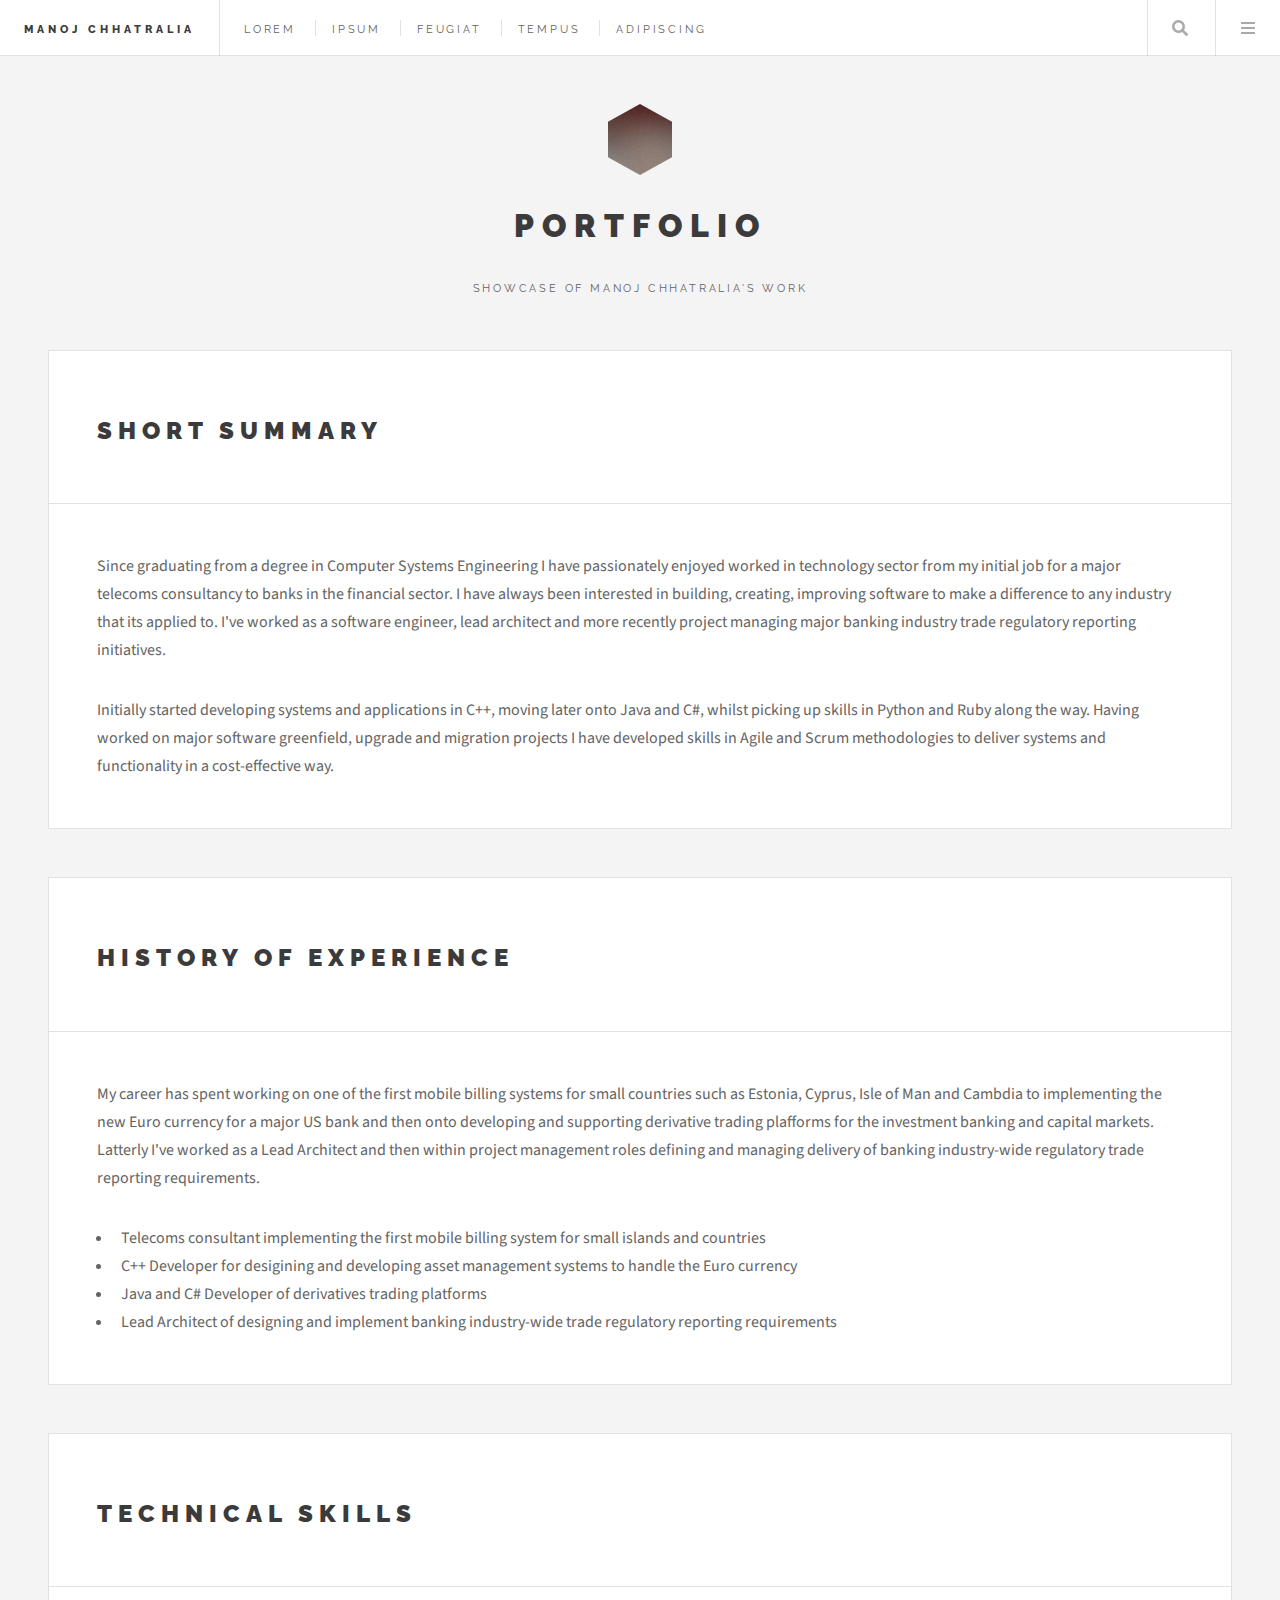
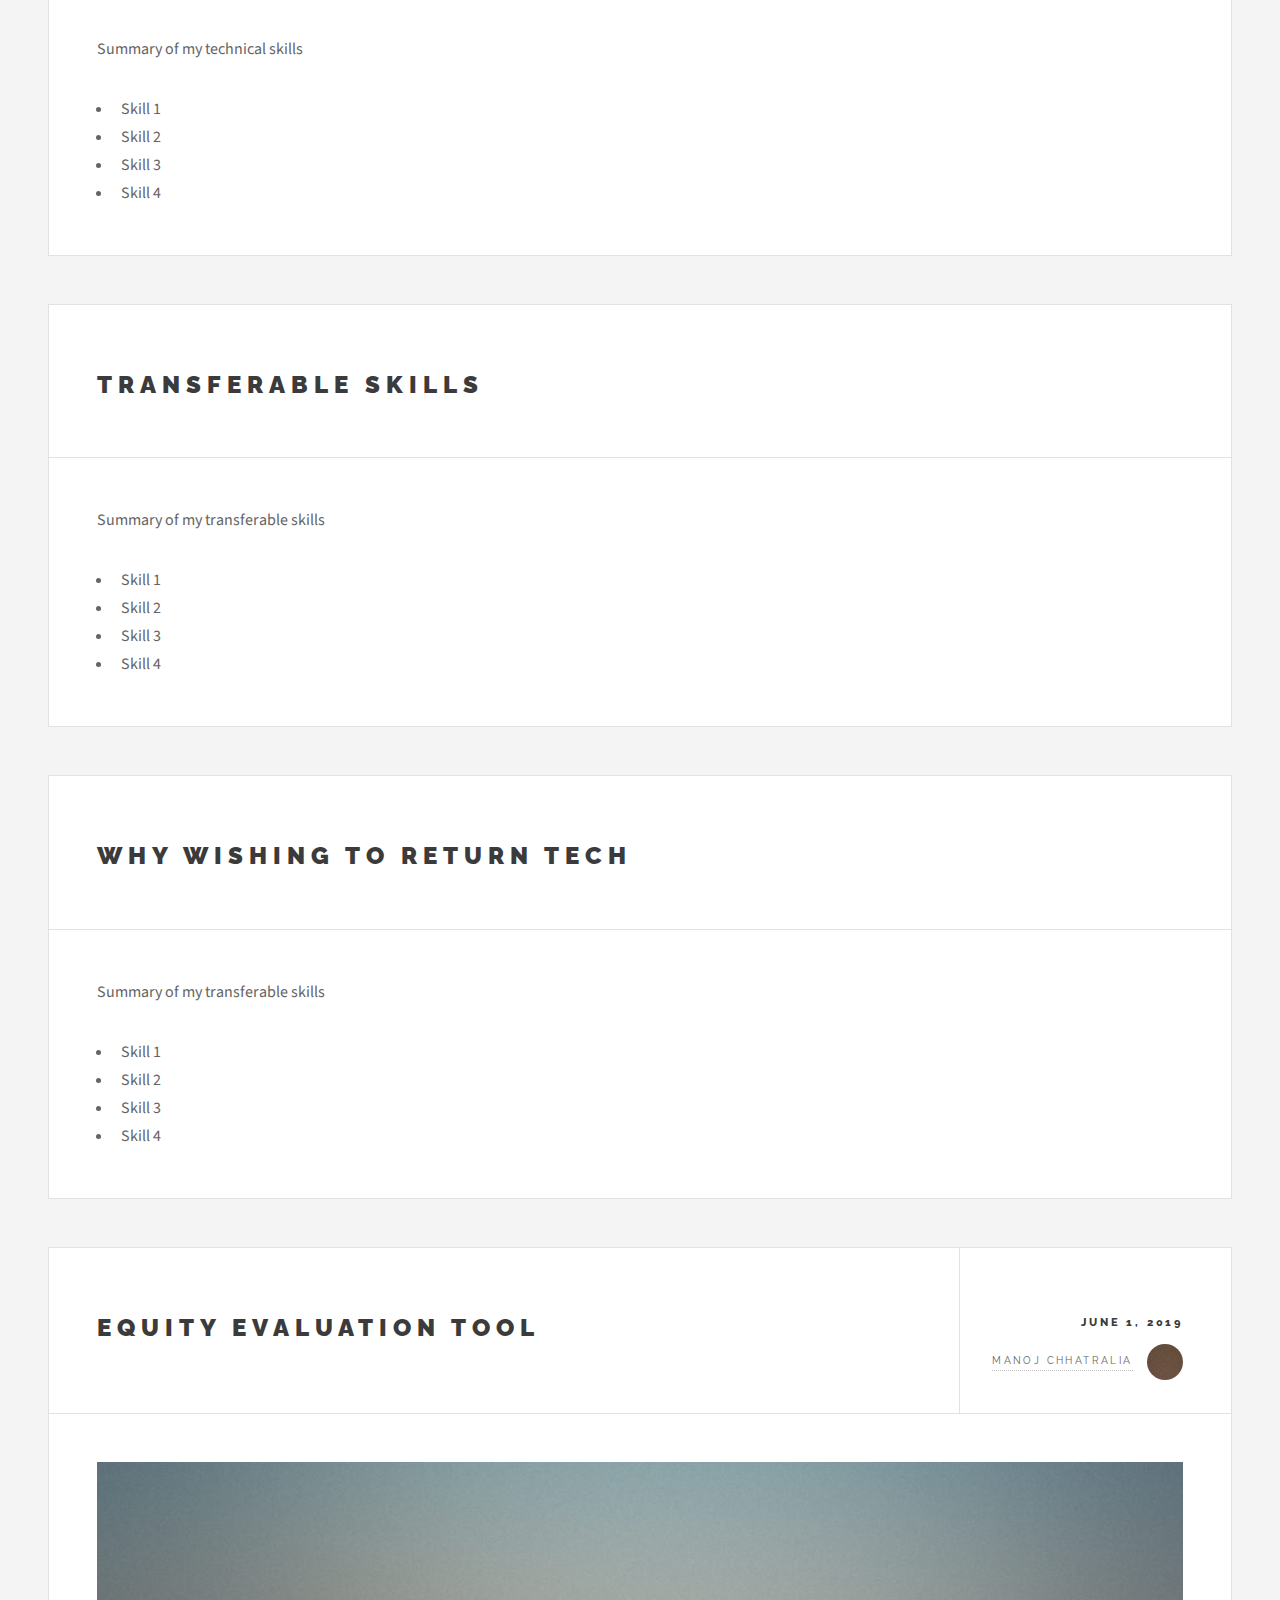
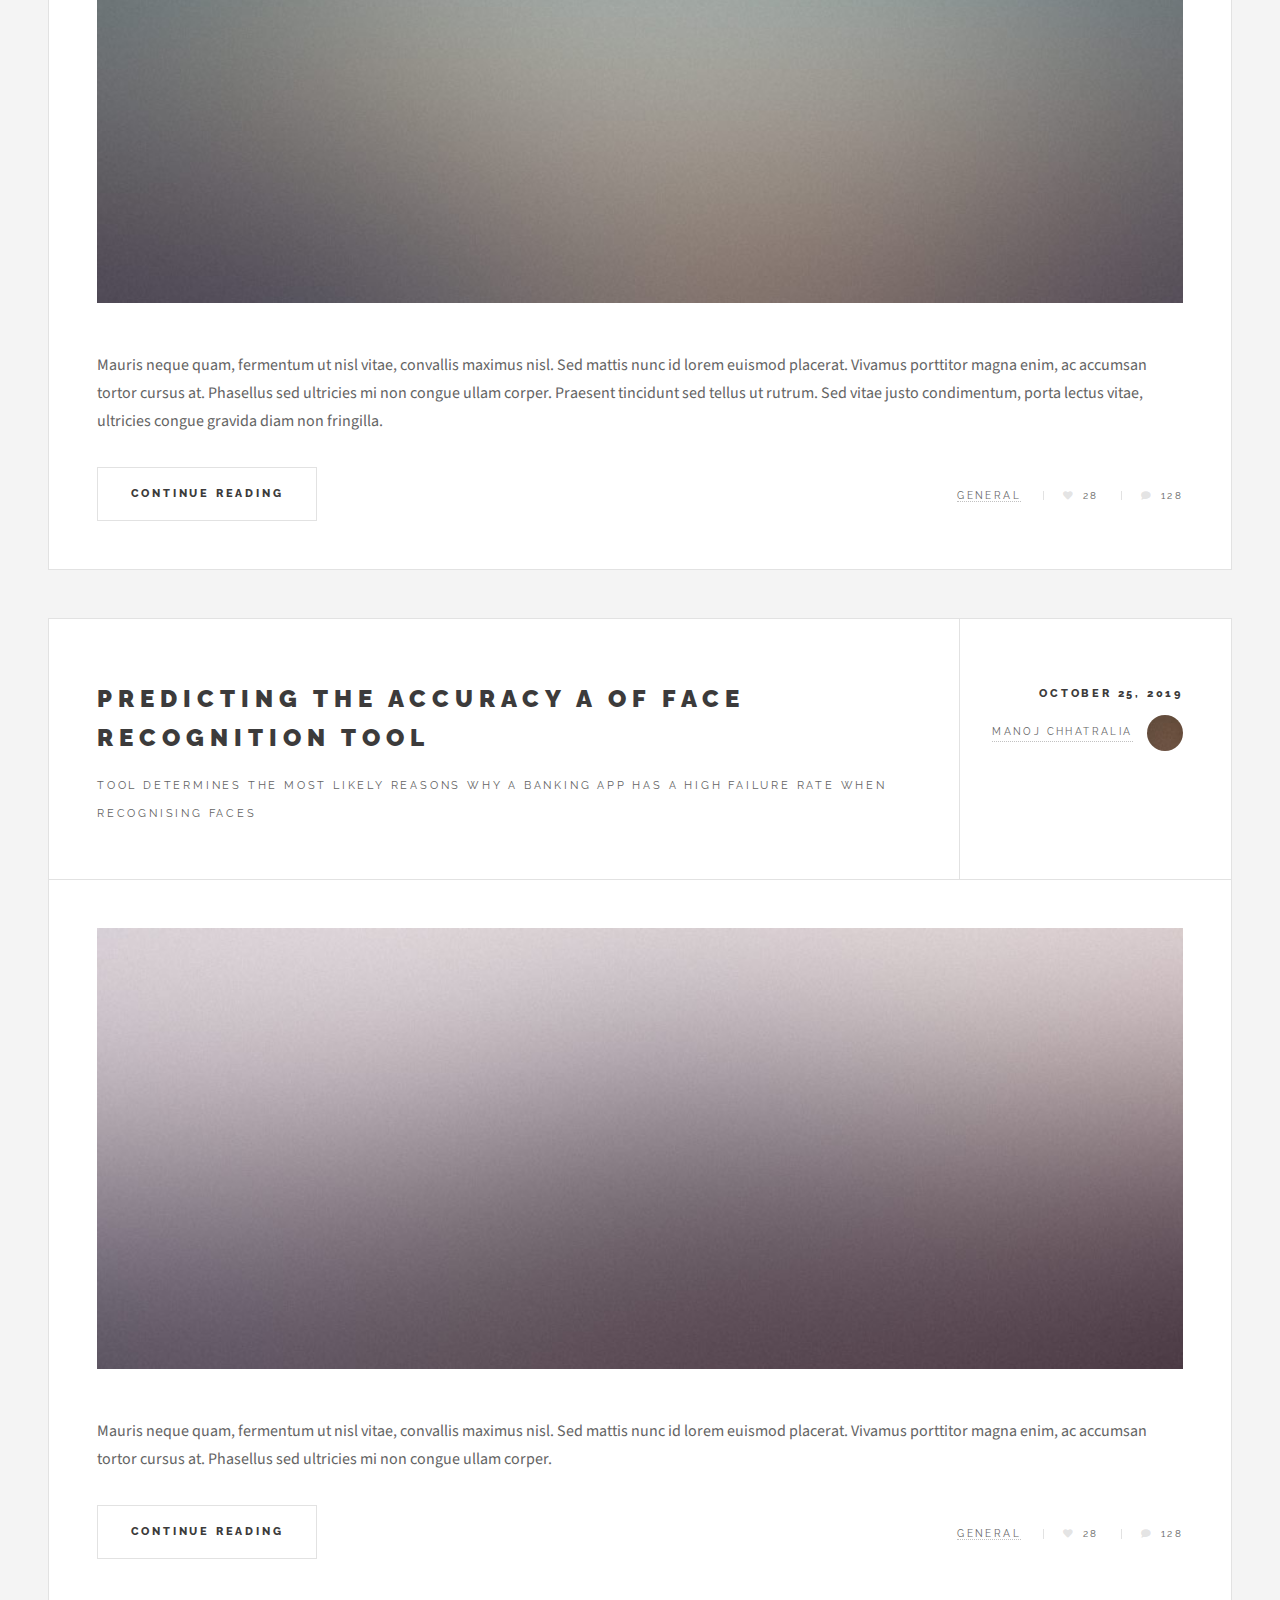
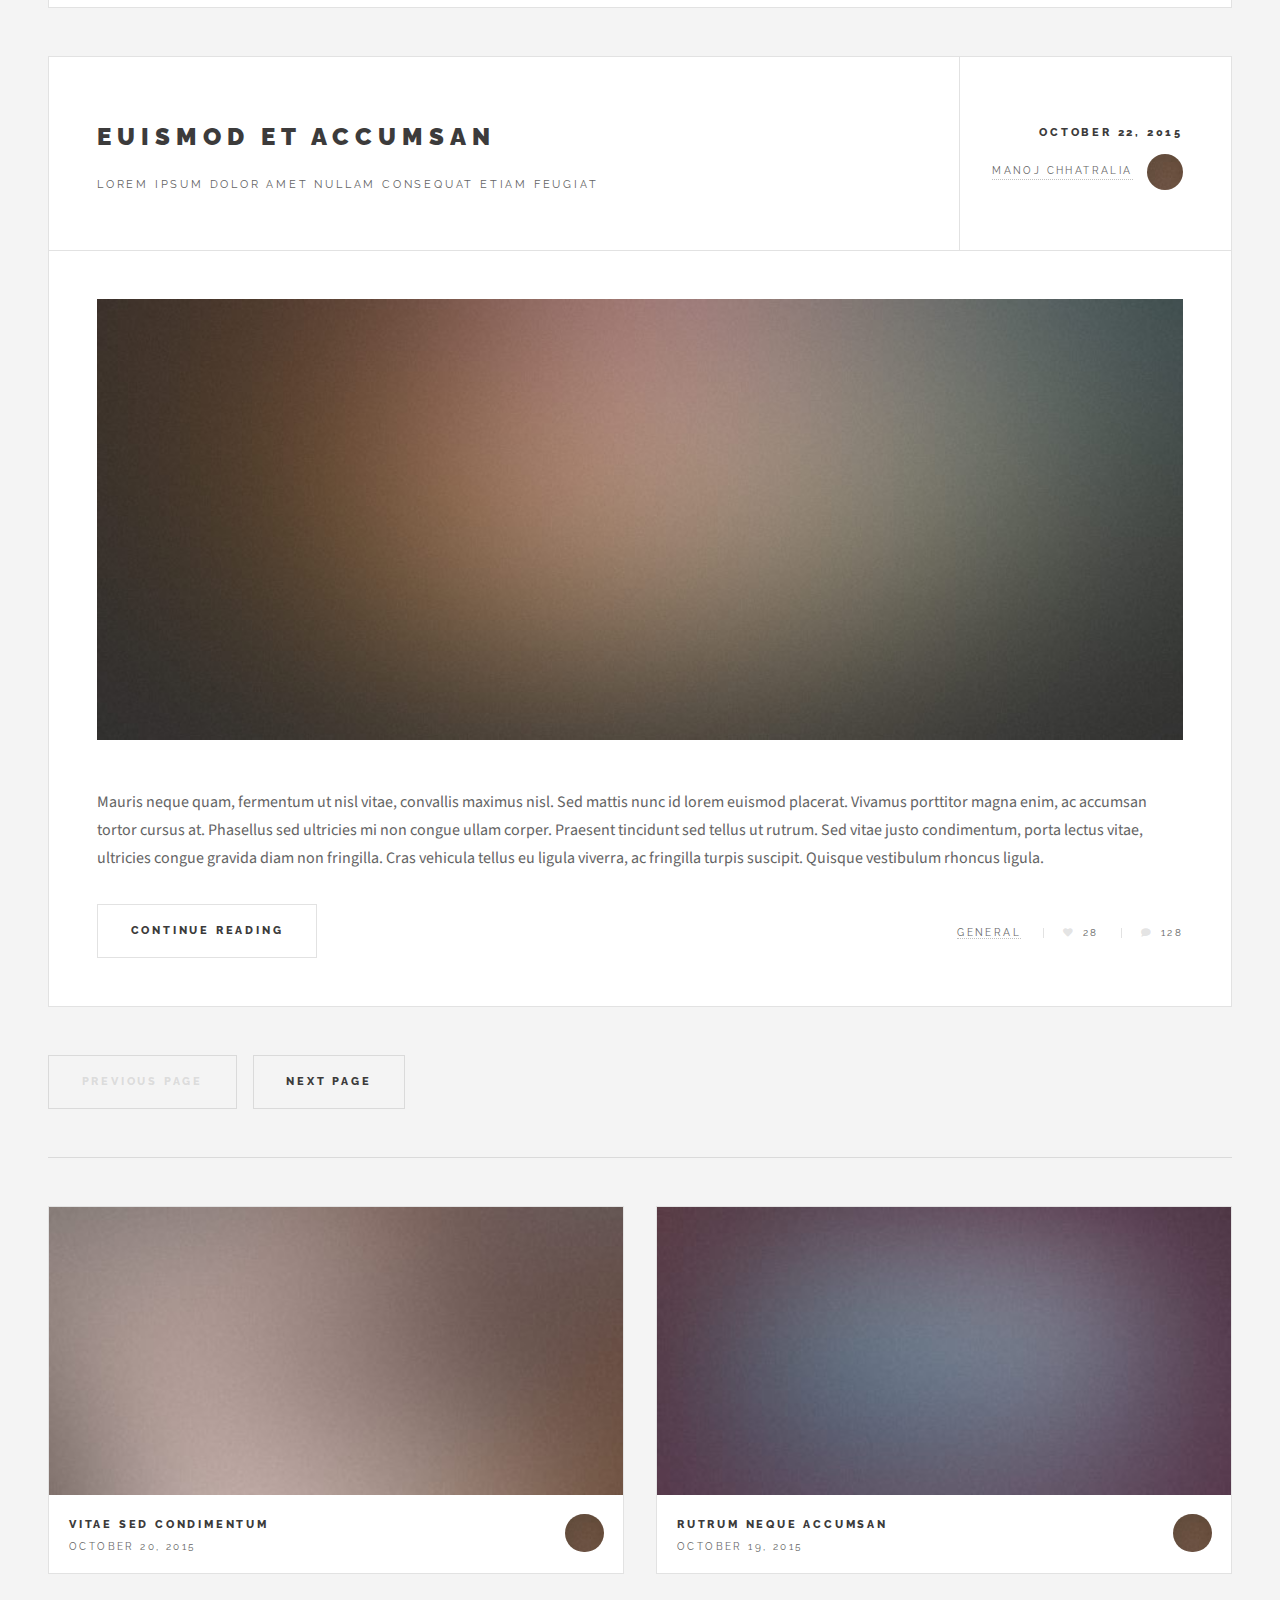
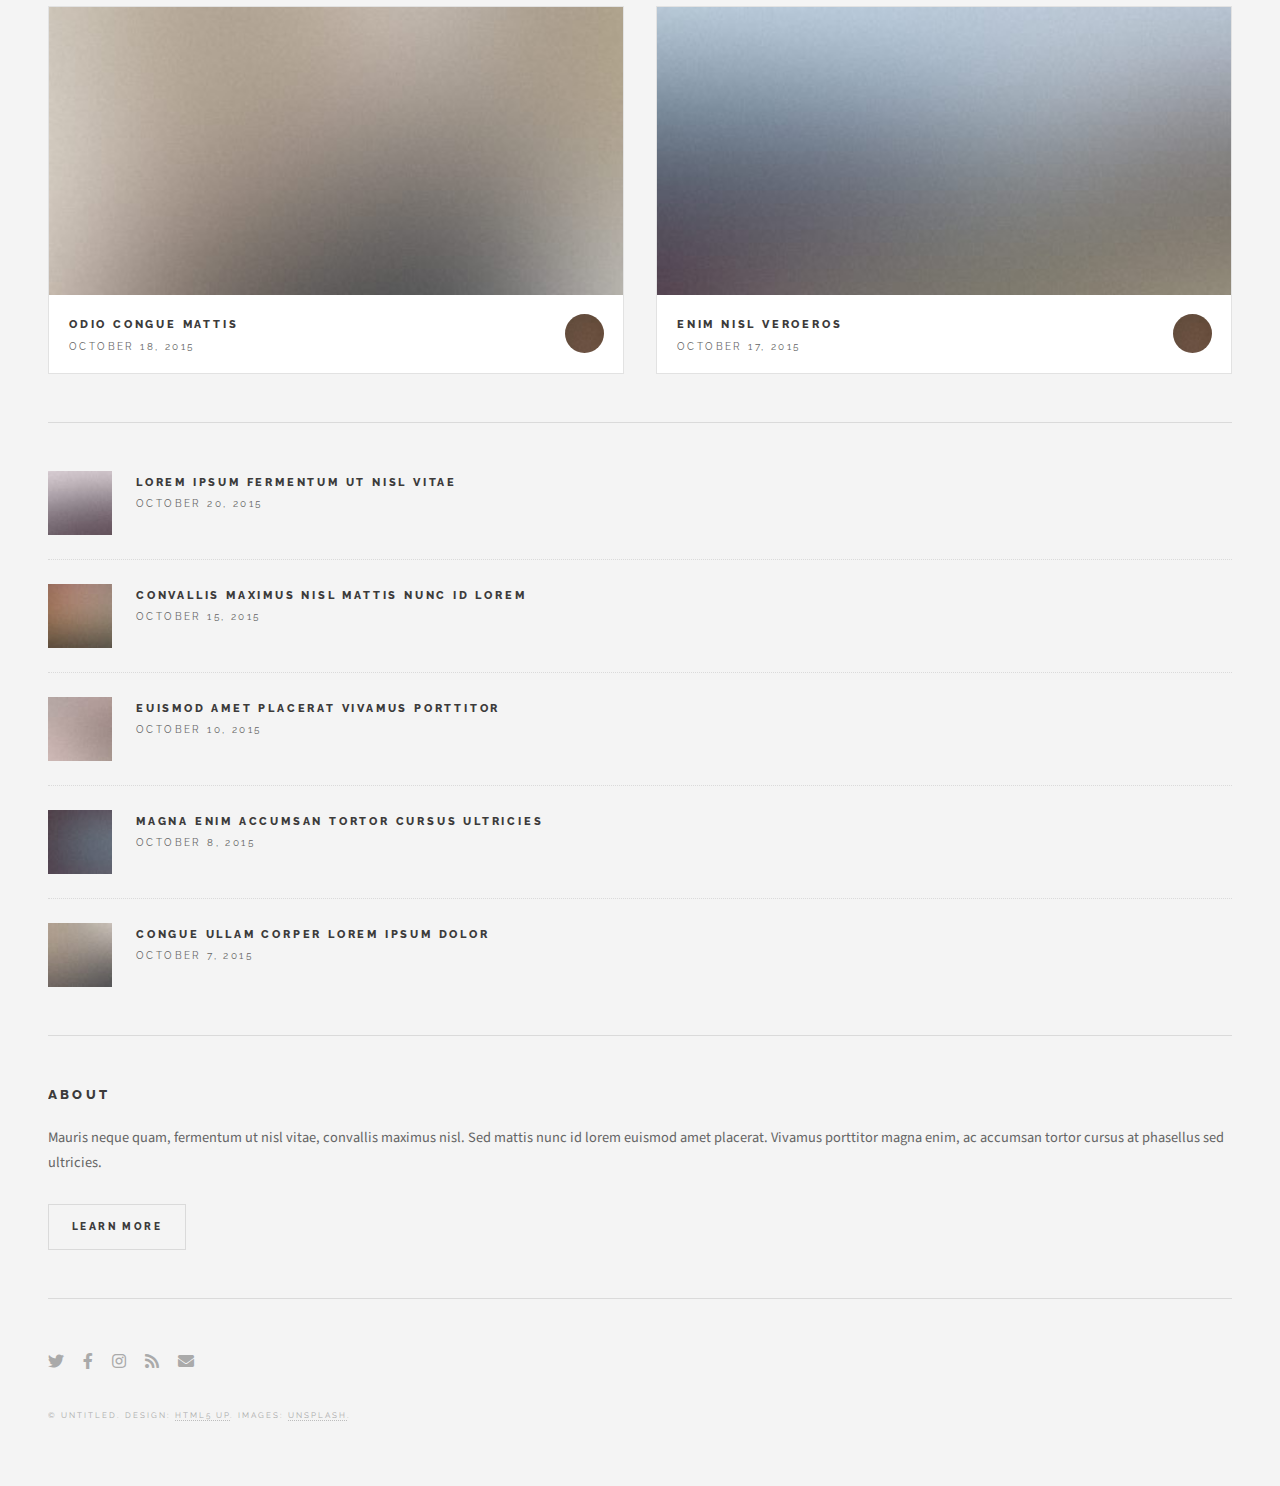
==== commit 5497ead4: "Commit my new modifications with new sections" ====
--- a/index.html
+++ b/index.html
@@ -6,7 +6,7 @@
 -->
 <html>
 	<head>
-		<title>Future Imperfect by HTML5 UP</title>
+		<title>Manoj Chhatraia's Portfolio</title>
 		<meta charset="utf-8" />
 		<meta name="viewport" content="width=device-width, initial-scale=1, user-scalable=no" />
 		<link rel="stylesheet" href="assets/css/main.css" />
@@ -18,7 +18,7 @@
 
 				<!-- Header -->
 					<header id="header">
-						<h1><a href="index.html">Future Imperfect</a></h1>
+						<h1><a href="index.html">Manoj Chhatralia</a></h1>
 						<nav class="links">
 							<ul>
 								<li><a href="#">Lorem</a></li>
@@ -58,26 +58,32 @@
 								<ul class="links">
 									<li>
 										<a href="#">
-											<h3>Lorem ipsum</h3>
-											<p>Feugiat tempus veroeros dolor</p>
+											<h3>Short Summary</h3>
+											<p>Brief summary of my experience</p>
 										</a>
 									</li>
 									<li>
 										<a href="#">
-											<h3>Dolor sit amet</h3>
-											<p>Sed vitae justo condimentum</p>
+											<h3>History of Experience</h3>
+											<p>Cronological list of my work experience</p>
 										</a>
 									</li>
 									<li>
 										<a href="#">
-											<h3>Feugiat veroeros</h3>
-											<p>Phasellus sed ultricies mi congue</p>
+											<h3>Technical Skills</h3>
+											<p>Summary of my gained technical skills</p>
 										</a>
 									</li>
 									<li>
 										<a href="#">
-											<h3>Etiam sed consequat</h3>
-											<p>Porta lectus amet ultricies</p>
+											<h3>Transferable Skills</h3>
+											<p>Summary of my gained transferable skills</p>
+										</a>
+									</li>
+									<li>
+										<a href="#">
+											<h3>Reasons for returning to Tech</h3>
+											<p>Why return to work in the technology industry again</p>
 										</a>
 									</li>
 								</ul>
@@ -99,17 +105,17 @@
 							<article class="post">
 								<header>
 									<div class="title">
-										<h2><a href="single.html">Magna sed adipiscing</a></h2>
-										<p>Lorem ipsum dolor amet nullam consequat etiam feugiat</p>
-									</div>
-									<div class="meta">
+										<h2><a href="single.html">Short Summary</a></h2>
+									</div>
+									<!--div class="meta">
 										<time class="published" datetime="2015-11-01">November 1, 2015</time>
 										<a href="#" class="author"><span class="name">Jane Doe</span><img src="images/avatar.jpg" alt="" /></a>
-									</div>
-								</header>
-								<a href="single.html" class="image featured"><img src="images/pic01.jpg" alt="" /></a>
-								<p>Mauris neque quam, fermentum ut nisl vitae, convallis maximus nisl. Sed mattis nunc id lorem euismod placerat. Vivamus porttitor magna enim, ac accumsan tortor cursus at. Phasellus sed ultricies mi non congue ullam corper. Praesent tincidunt sed tellus ut rutrum. Sed vitae justo condimentum, porta lectus vitae, ultricies congue gravida diam non fringilla.</p>
-								<footer>
+									</div -->
+								</header>
+								<!-- a href="single.html" class="image featured"><img src="images/pic01.jpg" alt="" /></a-->
+								<p>Since graduating from a degree in Computer Systems Engineering I have passionately enjoyed worked in technology sector from my initial job for a major telecoms consultancy to banks in the financial sector. I have always been interested in building, creating, improving software to make a difference to any industry that its applied to. I've worked as a software engineer, lead architect and more recently project managing major banking industry trade regulatory reporting initiatives.</p>
+								<p>Initially started developing systems and applications in C++, moving later onto Java and C#, whilst picking up skills in Python and Ruby along the way. Having worked on major software greenfield, upgrade and migration projects I have developed skills in Agile and Scrum methodologies to deliver systems and functionality in a cost-effective way.</p>
+								<!--footer>
 									<ul class="actions">
 										<li><a href="single.html" class="button large">Continue Reading</a></li>
 									</ul>
@@ -118,24 +124,29 @@
 										<li><a href="#" class="icon solid fa-heart">28</a></li>
 										<li><a href="#" class="icon solid fa-comment">128</a></li>
 									</ul>
-								</footer>
+								</footer-->
 							</article>
 
-						<!-- Post -->
+							<!-- Post -->
 							<article class="post">
 								<header>
 									<div class="title">
-										<h2><a href="single.html">Ultricies sed magna euismod enim vitae gravida</a></h2>
-										<p>Lorem ipsum dolor amet nullam consequat etiam feugiat</p>
-									</div>
-									<div class="meta">
-										<time class="published" datetime="2015-10-25">October 25, 2015</time>
+										<h2><a href="single.html">History Of Experience</a></h2>
+									</div>
+									<!--div class="meta">
+										<time class="published" datetime="2015-11-01">November 1, 2015</time>
 										<a href="#" class="author"><span class="name">Jane Doe</span><img src="images/avatar.jpg" alt="" /></a>
-									</div>
-								</header>
-								<a href="single.html" class="image featured"><img src="images/pic02.jpg" alt="" /></a>
-								<p>Mauris neque quam, fermentum ut nisl vitae, convallis maximus nisl. Sed mattis nunc id lorem euismod placerat. Vivamus porttitor magna enim, ac accumsan tortor cursus at. Phasellus sed ultricies mi non congue ullam corper.</p>
-								<footer>
+									</div -->
+								</header>
+								<!-- a href="single.html" class="image featured"><img src="images/pic01.jpg" alt="" /></a-->
+								<p>My career has spent working on one of the first mobile billing systems for small countries such as Estonia, Cyprus, Isle of Man and Cambdia to implementing the new Euro currency for a major US bank and then onto developing and supporting derivative trading plafforms for the investment banking and capital markets. Latterly I've worked as a Lead Architect and then within project management roles defining and managing delivery of banking industry-wide regulatory trade reporting requirements.</p>
+								<ul>
+									<li>Telecoms consultant implementing the first mobile billing system for small islands and countries</li>
+									<li>C++ Developer for desigining and developing asset management systems to handle the Euro currency</li>
+									<li>Java and C# Developer of derivatives trading platforms</li>
+									<li>Lead Architect of designing and implement banking industry-wide trade regulatory reporting requirements</li>
+								</ul>
+								<!--footer>
 									<ul class="actions">
 										<li><a href="single.html" class="button large">Continue Reading</a></li>
 									</ul>
@@ -144,6 +155,157 @@
 										<li><a href="#" class="icon solid fa-heart">28</a></li>
 										<li><a href="#" class="icon solid fa-comment">128</a></li>
 									</ul>
+								</footer-->
+							</article>
+
+							<!-- Post -->
+							<article class="post">
+								<header>
+									<div class="title">
+										<h2><a href="single.html">Technical Skills</a></h2>
+									</div>
+									<!--div class="meta">
+										<time class="published" datetime="2015-11-01">November 1, 2015</time>
+										<a href="#" class="author"><span class="name">Jane Doe</span><img src="images/avatar.jpg" alt="" /></a>
+									</div -->
+								</header>
+								<!-- a href="single.html" class="image featured"><img src="images/pic01.jpg" alt="" /></a-->
+								<p>Summary of my technical skills</p>
+								<ul>
+									<li>Skill 1</li>
+									<li>Skill 2</li>
+									<li>Skill 3</li>
+									<li>Skill 4</li>
+									
+								</ul>
+								<!--footer>
+									<ul class="actions">
+										<li><a href="single.html" class="button large">Continue Reading</a></li>
+									</ul>
+									<ul class="stats">
+										<li><a href="#">General</a></li>
+										<li><a href="#" class="icon solid fa-heart">28</a></li>
+										<li><a href="#" class="icon solid fa-comment">128</a></li>
+									</ul>
+								</footer-->
+							</article>
+
+							
+							<!-- Post -->
+							<article class="post">
+								<header>
+									<div class="title">
+										<h2><a href="single.html">Transferable Skills</a></h2>
+									</div>
+									<!--div class="meta">
+										<time class="published" datetime="2015-11-01">November 1, 2015</time>
+										<a href="#" class="author"><span class="name">Jane Doe</span><img src="images/avatar.jpg" alt="" /></a>
+									</div -->
+								</header>
+								<!-- a href="single.html" class="image featured"><img src="images/pic01.jpg" alt="" /></a-->
+								<p>Summary of my transferable skills</p>
+								<ul>
+									<li>Skill 1</li>
+									<li>Skill 2</li>
+									<li>Skill 3</li>
+									<li>Skill 4</li>
+									
+								</ul>
+								<!--footer>
+									<ul class="actions">
+										<li><a href="single.html" class="button large">Continue Reading</a></li>
+									</ul>
+									<ul class="stats">
+										<li><a href="#">General</a></li>
+										<li><a href="#" class="icon solid fa-heart">28</a></li>
+										<li><a href="#" class="icon solid fa-comment">128</a></li>
+									</ul>
+								</footer-->
+							</article>
+
+														<!-- Post -->
+							<article class="post">
+								<header>
+									<div class="title">
+										<h2><a href="single.html">Why Wishing to Return Tech</a></h2>
+									</div>
+									<!--div class="meta">
+										<time class="published" datetime="2015-11-01">November 1, 2015</time>
+										<a href="#" class="author"><span class="name">Jane Doe</span><img src="images/avatar.jpg" alt="" /></a>
+									</div -->
+								</header>
+								<!-- a href="single.html" class="image featured"><img src="images/pic01.jpg" alt="" /></a-->
+								<p>Summary of my transferable skills</p>
+								<ul>
+									<li>Skill 1</li>
+									<li>Skill 2</li>
+									<li>Skill 3</li>
+									<li>Skill 4</li>
+									
+								</ul>
+								<!--footer>
+									<ul class="actions">
+										<li><a href="single.html" class="button large">Continue Reading</a></li>
+									</ul>
+									<ul class="stats">
+										<li><a href="#">General</a></li>
+										<li><a href="#" class="icon solid fa-heart">28</a></li>
+										<li><a href="#" class="icon solid fa-comment">128</a></li>
+									</ul>
+								</footer-->
+							</article>
+
+
+							<!-- Post -->
+							<article class="post">
+								<header>
+									<div class="title">
+										<h2><a href="single.html">Equity Evaluation Tool</a></h2>
+										<p></p>
+									</div>
+									<div class="meta">
+										<time class="published" datetime="2019-06-01">June 1, 2019</time>
+										<a href="#" class="author"><span class="name">Manoj Chhatralia</span><img src="images/avatar.jpg" alt="" /></a>
+									</div>
+								</header>
+								<a href="single.html" class="image featured"><img src="images/pic01.jpg" alt="" /></a>
+								<p>Mauris neque quam, fermentum ut nisl vitae, convallis maximus nisl. Sed mattis nunc id lorem euismod placerat. Vivamus porttitor magna enim, ac accumsan tortor cursus at. Phasellus sed ultricies mi non congue ullam corper. Praesent tincidunt sed tellus ut rutrum. Sed vitae justo condimentum, porta lectus vitae, ultricies congue gravida diam non fringilla.</p>
+								<footer>
+									<ul class="actions">
+										<li><a href="single.html" class="button large">Continue Reading</a></li>
+									</ul>
+									<ul class="stats">
+										<li><a href="#">General</a></li>
+										<li><a href="#" class="icon solid fa-heart">28</a></li>
+										<li><a href="#" class="icon solid fa-comment">128</a></li>
+									</ul>
+								</footer>
+							</article>
+
+
+						<!-- Post -->
+							<article class="post">
+								<header>
+									<div class="title">
+										<h2><a href="single.html">Predicting The Accuracy A Of Face Recognition Tool</a></h2>
+										<p>Tool determines the most likely reasons why a banking app has a high failure rate when recognising faces</p>
+									</div>
+									<div class="meta">
+										<time class="published" datetime="2019-10-25">October 25, 2019</time>
+										<a href="#" class="author"><span class="name">Manoj Chhatralia</span><img src="images/avatar.jpg" alt="" /></a>
+									</div>
+								</header>
+								<a href="single.html" class="image featured"><img src="images/pic02.jpg" alt="" /></a>
+								<p>Mauris neque quam, fermentum ut nisl vitae, convallis maximus nisl. Sed mattis nunc id lorem euismod placerat. Vivamus porttitor magna enim, ac accumsan tortor cursus at. Phasellus sed ultricies mi non congue ullam corper.</p>
+								<footer>
+									<ul class="actions">
+										<li><a href="single.html" class="button large">Continue Reading</a></li>
+									</ul>
+									<ul class="stats">
+										<li><a href="#">General</a></li>
+										<li><a href="#" class="icon solid fa-heart">28</a></li>
+										<li><a href="#" class="icon solid fa-comment">128</a></li>
+									</ul>
 								</footer>
 							</article>
 
@@ -156,7 +318,7 @@
 									</div>
 									<div class="meta">
 										<time class="published" datetime="2015-10-22">October 22, 2015</time>
-										<a href="#" class="author"><span class="name">Jane Doe</span><img src="images/avatar.jpg" alt="" /></a>
+										<a href="#" class="author"><span class="name">Manoj Chhatralia</span><img src="images/avatar.jpg" alt="" /></a>
 									</div>
 								</header>
 								<a href="single.html" class="image featured"><img src="images/pic03.jpg" alt="" /></a>
@@ -501,8 +663,8 @@
 							<section id="intro">
 								<a href="#" class="logo"><img src="images/logo.jpg" alt="" /></a>
 								<header>
-									<h2>Future Imperfect</h2>
-									<p>Another fine responsive site template by <a href="http://html5up.net">HTML5 UP</a></p>
+									<h2>Portfolio</h2>
+									<p>showcase of Manoj Chhatralia's work</p>
 								</header>
 							</section>
 
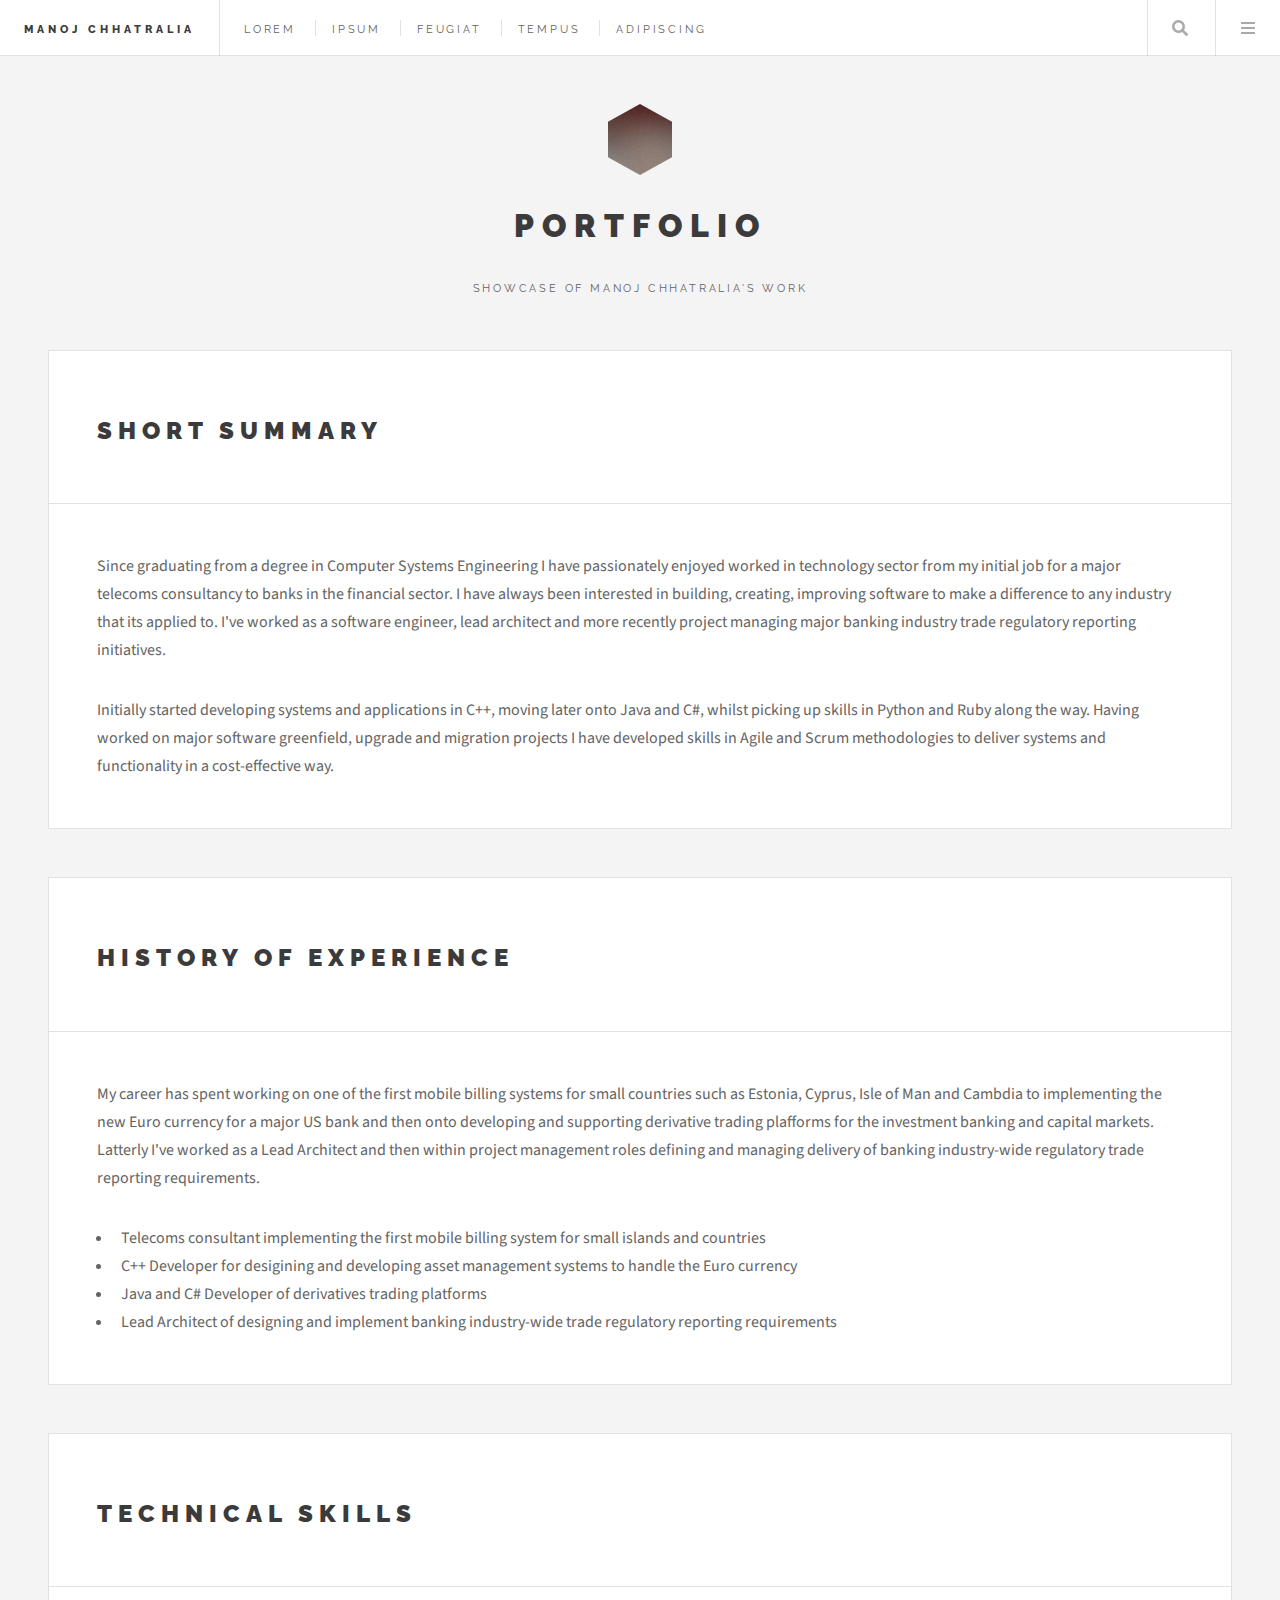
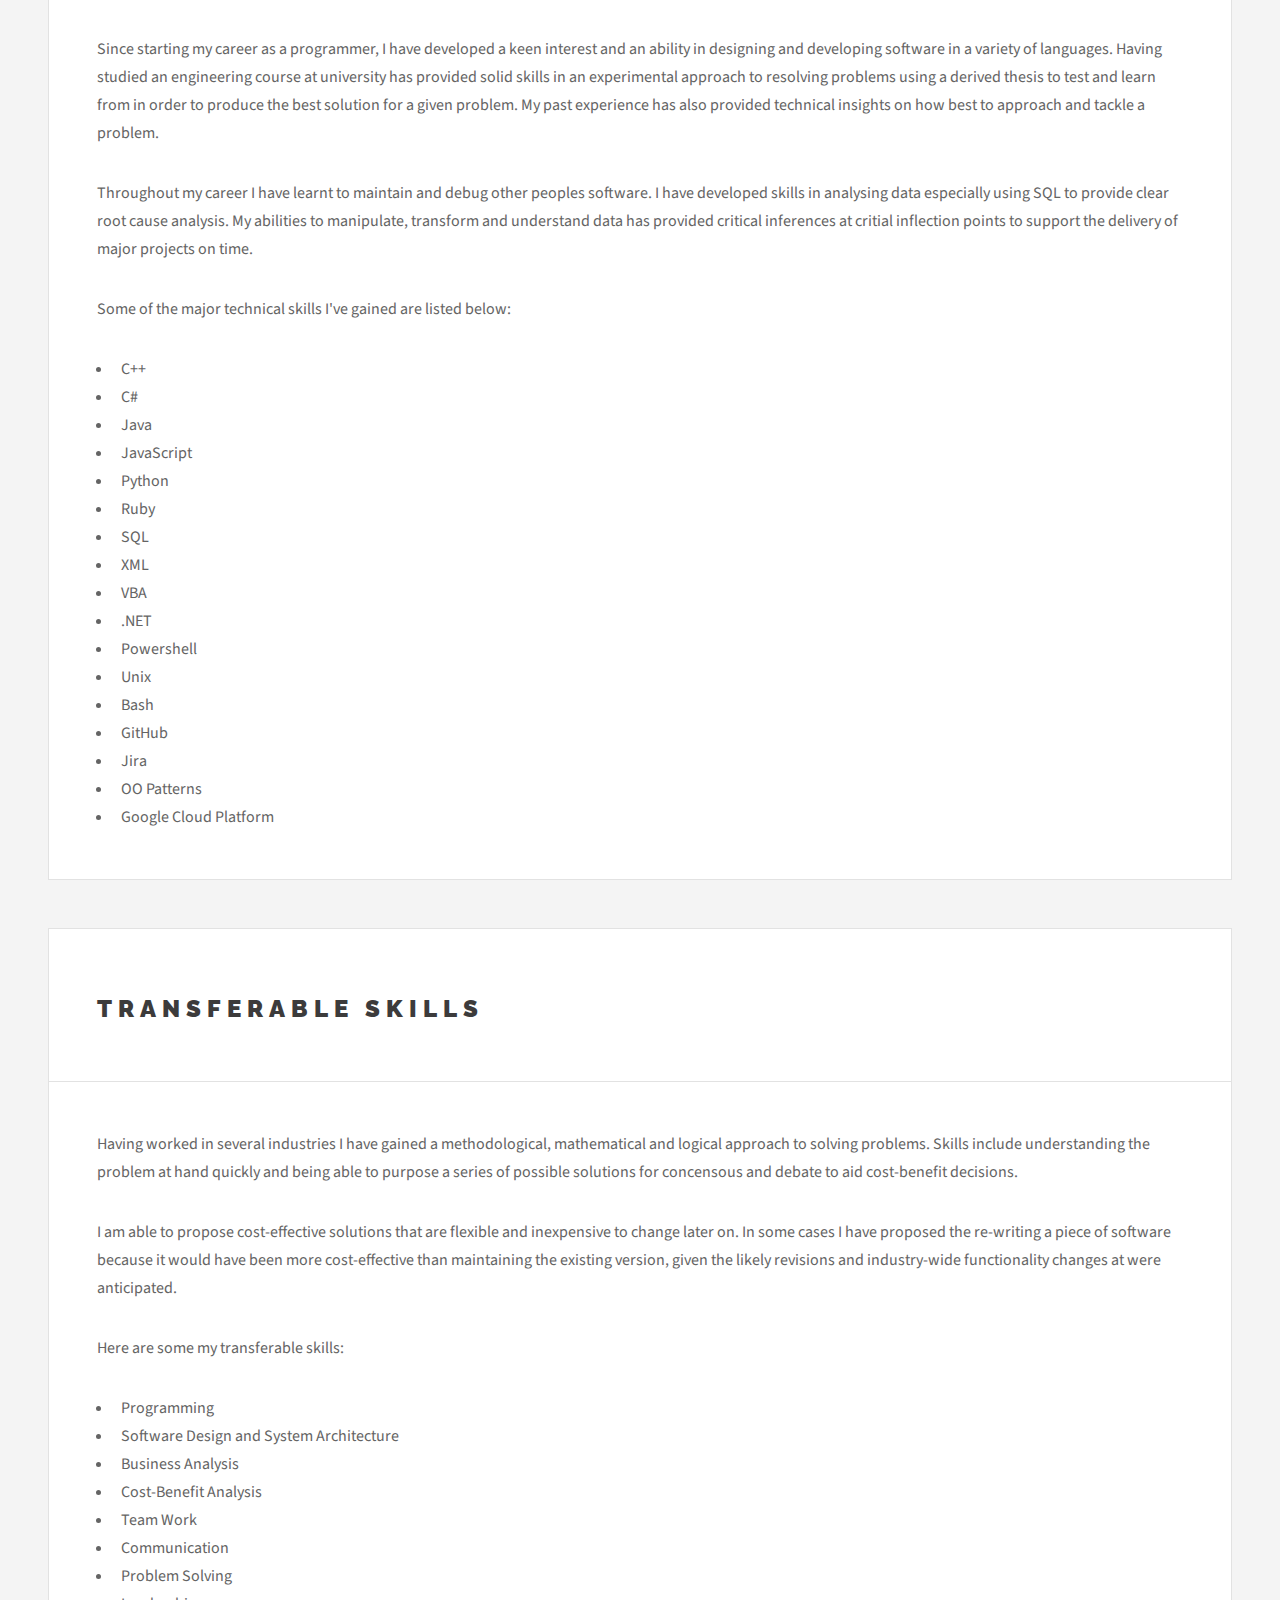
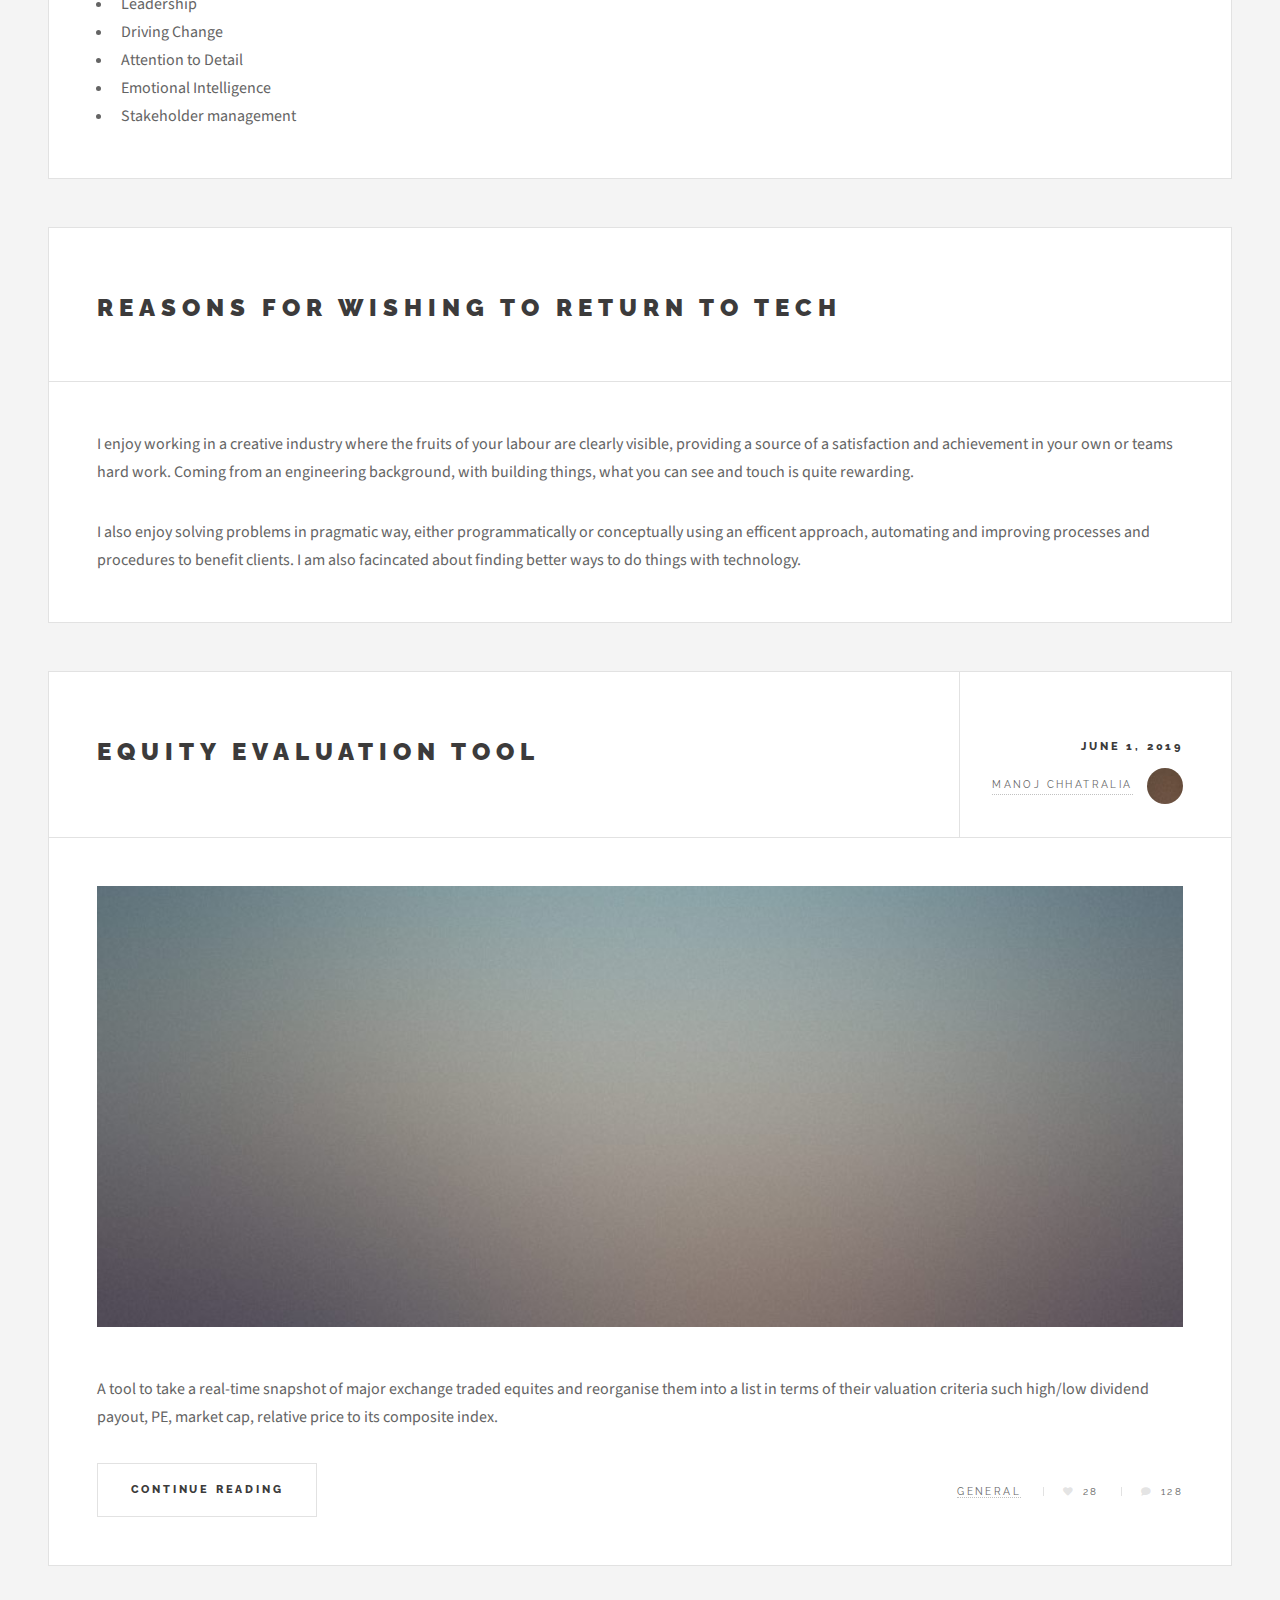
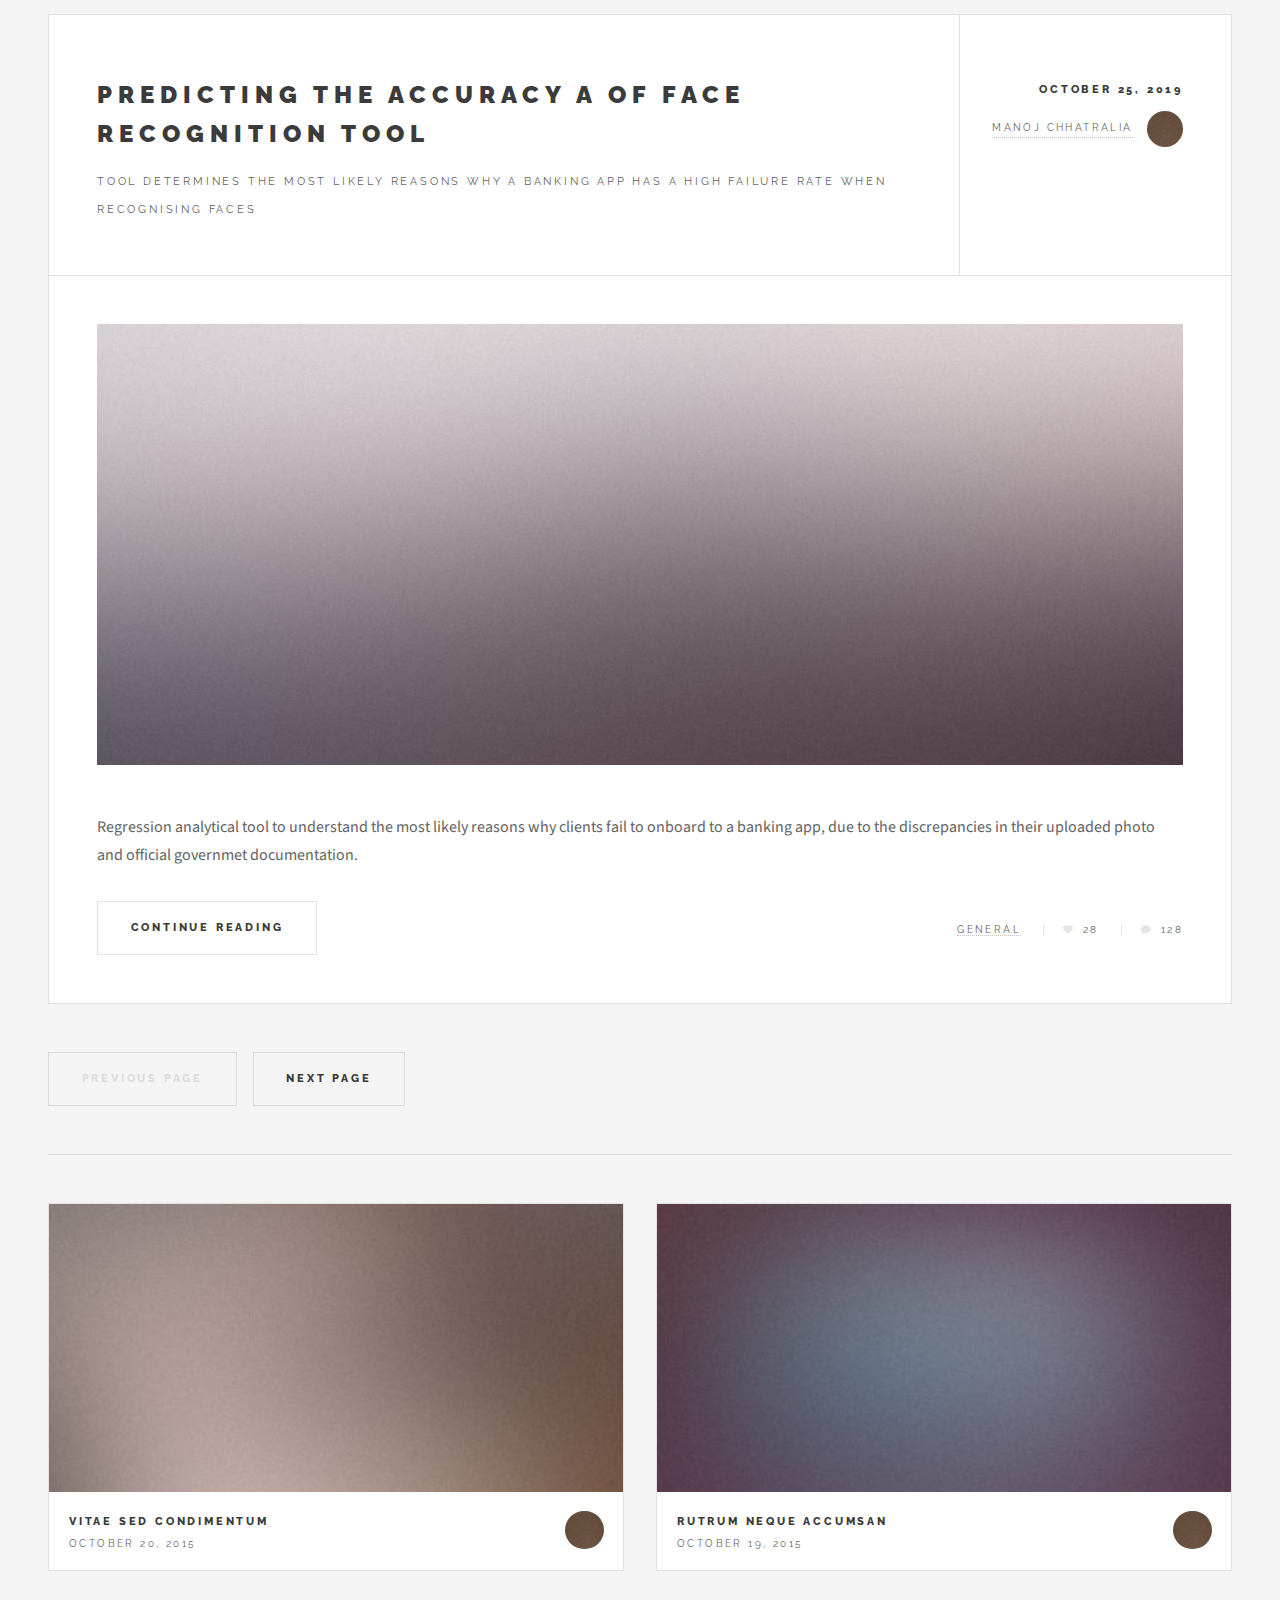
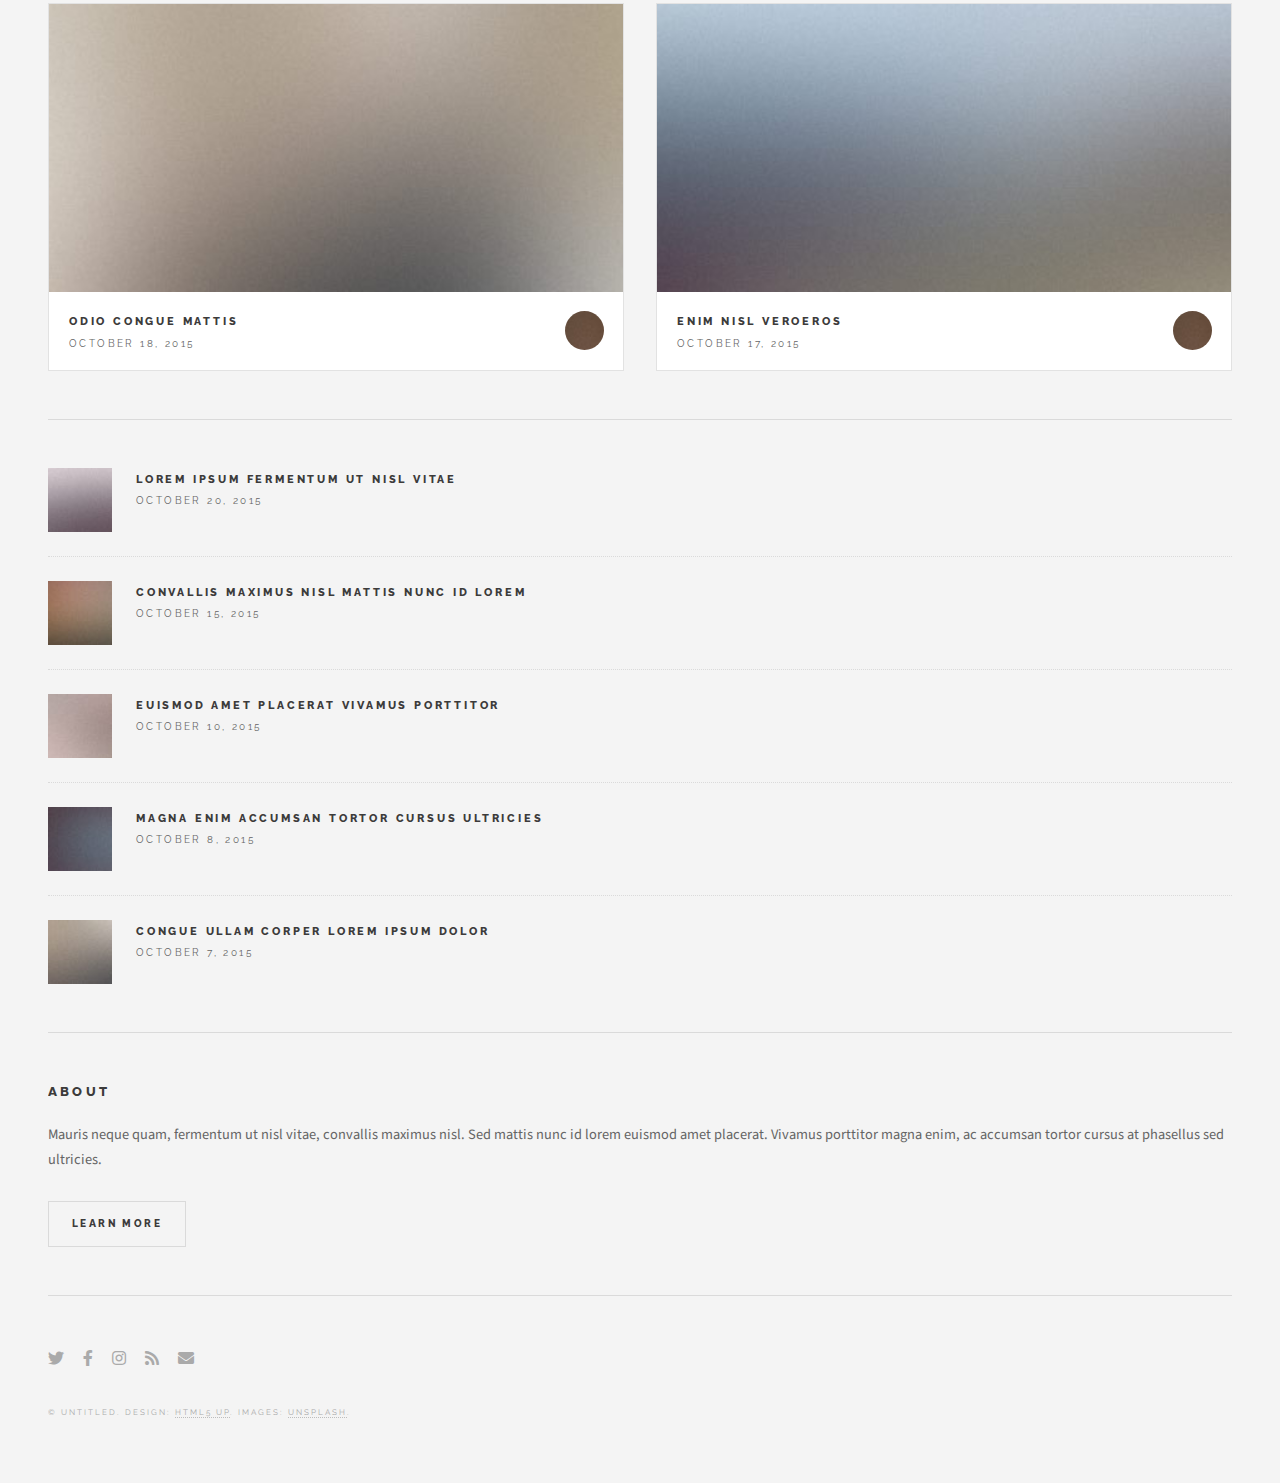
==== commit ad8322c4: "Complete website" ====
--- a/index.html
+++ b/index.html
@@ -170,14 +170,30 @@
 									</div -->
 								</header>
 								<!-- a href="single.html" class="image featured"><img src="images/pic01.jpg" alt="" /></a-->
-								<p>Summary of my technical skills</p>
-								<ul>
-									<li>Skill 1</li>
-									<li>Skill 2</li>
-									<li>Skill 3</li>
-									<li>Skill 4</li>
-									
-								</ul>
+								<p>Since starting my career as a programmer, I have developed a keen interest and an ability in designing and developing software in a variety of languages. Having studied an engineering course at university has provided solid skills in an experimental approach to resolving problems using a derived thesis to test and learn from in order to produce the best solution for a given problem. My past experience has also provided technical insights on how best to approach and tackle a problem.</p>
+								<p>Throughout my career I have learnt to maintain and debug other peoples software. I have developed skills in analysing data especially using SQL to provide clear root cause analysis. My abilities to manipulate, transform and understand data has provided critical inferences at critial inflection points to support the delivery of major projects on time.</p>
+								<p>Some of the major technical skills I've gained are listed below:</p>
+								<div class="tech_skills">
+									<ul>
+										<li>C++</li>
+										<li>C#</li>
+										<li>Java</li>
+										<li>JavaScript</li>
+										<li>Python</li>
+										<li>Ruby</li>
+										<li>SQL</li>
+										<li>XML</li>
+										<li>VBA</li>
+										<li>.NET</li>
+										<li>Powershell</li>
+										<li>Unix</li>
+										<li>Bash</li>
+										<li>GitHub</li>
+										<li>Jira</li>
+										<li>OO Patterns</li>
+										<li>Google Cloud Platform</li>
+									</ul>
+								</div>
 								<!--footer>
 									<ul class="actions">
 										<li><a href="single.html" class="button large">Continue Reading</a></li>
@@ -189,7 +205,6 @@
 									</ul>
 								</footer-->
 							</article>
-
 							
 							<!-- Post -->
 							<article class="post">
@@ -203,13 +218,22 @@
 									</div -->
 								</header>
 								<!-- a href="single.html" class="image featured"><img src="images/pic01.jpg" alt="" /></a-->
-								<p>Summary of my transferable skills</p>
+								<p>Having worked in several industries I have gained a methodological, mathematical and logical approach to solving problems. Skills include understanding the problem at hand quickly and being able to purpose a series of possible solutions for concensous and debate to aid cost-benefit decisions.</p>
+								<p>I am able to propose cost-effective solutions that are flexible and inexpensive to change later on. In some cases I have proposed the re-writing a piece of software because it would have been more cost-effective than maintaining the existing version, given the likely revisions and industry-wide functionality changes at were anticipated.</p>
+								<p>Here are some my transferable skills:</p>
 								<ul>
-									<li>Skill 1</li>
-									<li>Skill 2</li>
-									<li>Skill 3</li>
-									<li>Skill 4</li>
-									
+									<li>Programming</li>
+									<li>Software Design and System Architecture</li>
+									<li>Business Analysis</li>
+									<li>Cost-Benefit Analysis</li>
+									<li>Team Work</li>
+									<li>Communication</li>
+									<li>Problem Solving</li>
+									<li>Leadership</li>
+									<li>Driving Change</li>
+									<li>Attention to Detail</li>
+									<li>Emotional Intelligence</li>
+									<li>Stakeholder management</li>
 								</ul>
 								<!--footer>
 									<ul class="actions">
@@ -223,11 +247,11 @@
 								</footer-->
 							</article>
 
-														<!-- Post -->
+							<!-- Post -->
 							<article class="post">
 								<header>
 									<div class="title">
-										<h2><a href="single.html">Why Wishing to Return Tech</a></h2>
+										<h2><a href="single.html">Reasons For Wishing To Return To Tech</a></h2>
 									</div>
 									<!--div class="meta">
 										<time class="published" datetime="2015-11-01">November 1, 2015</time>
@@ -235,14 +259,9 @@
 									</div -->
 								</header>
 								<!-- a href="single.html" class="image featured"><img src="images/pic01.jpg" alt="" /></a-->
-								<p>Summary of my transferable skills</p>
-								<ul>
-									<li>Skill 1</li>
-									<li>Skill 2</li>
-									<li>Skill 3</li>
-									<li>Skill 4</li>
-									
-								</ul>
+								<p>I enjoy working in a creative industry where the fruits of your labour are clearly visible, providing a source of a satisfaction and achievement in your own or teams hard work. Coming from an engineering background, with building things, what you can see and touch is quite rewarding.</p>
+								<p></p>
+								<p>I also enjoy solving problems in pragmatic way, either programmatically or conceptually using an efficent approach, automating and improving processes and procedures to benefit clients. I am also facincated about finding better ways to do things with technology.</p>
 								<!--footer>
 									<ul class="actions">
 										<li><a href="single.html" class="button large">Continue Reading</a></li>
@@ -255,7 +274,6 @@
 								</footer-->
 							</article>
 
-
 							<!-- Post -->
 							<article class="post">
 								<header>
@@ -269,7 +287,7 @@
 									</div>
 								</header>
 								<a href="single.html" class="image featured"><img src="images/pic01.jpg" alt="" /></a>
-								<p>Mauris neque quam, fermentum ut nisl vitae, convallis maximus nisl. Sed mattis nunc id lorem euismod placerat. Vivamus porttitor magna enim, ac accumsan tortor cursus at. Phasellus sed ultricies mi non congue ullam corper. Praesent tincidunt sed tellus ut rutrum. Sed vitae justo condimentum, porta lectus vitae, ultricies congue gravida diam non fringilla.</p>
+								<p>A tool to take a real-time snapshot of major exchange traded equites and reorganise them into a list in terms of their valuation criteria such high/low dividend payout, PE, market cap, relative price to its composite index.</p>
 								<footer>
 									<ul class="actions">
 										<li><a href="single.html" class="button large">Continue Reading</a></li>
@@ -282,8 +300,7 @@
 								</footer>
 							</article>
 
-
-						<!-- Post -->
+							<!-- Post -->
 							<article class="post">
 								<header>
 									<div class="title">
@@ -296,7 +313,7 @@
 									</div>
 								</header>
 								<a href="single.html" class="image featured"><img src="images/pic02.jpg" alt="" /></a>
-								<p>Mauris neque quam, fermentum ut nisl vitae, convallis maximus nisl. Sed mattis nunc id lorem euismod placerat. Vivamus porttitor magna enim, ac accumsan tortor cursus at. Phasellus sed ultricies mi non congue ullam corper.</p>
+								<p>Regression analytical tool to understand the most likely reasons why clients fail to onboard to a banking app, due to the discrepancies in their uploaded photo and official governmet documentation.</p>
 								<footer>
 									<ul class="actions">
 										<li><a href="single.html" class="button large">Continue Reading</a></li>
@@ -309,31 +326,6 @@
 								</footer>
 							</article>
 
-						<!-- Post -->
-							<article class="post">
-								<header>
-									<div class="title">
-										<h2><a href="single.html">Euismod et accumsan</a></h2>
-										<p>Lorem ipsum dolor amet nullam consequat etiam feugiat</p>
-									</div>
-									<div class="meta">
-										<time class="published" datetime="2015-10-22">October 22, 2015</time>
-										<a href="#" class="author"><span class="name">Manoj Chhatralia</span><img src="images/avatar.jpg" alt="" /></a>
-									</div>
-								</header>
-								<a href="single.html" class="image featured"><img src="images/pic03.jpg" alt="" /></a>
-								<p>Mauris neque quam, fermentum ut nisl vitae, convallis maximus nisl. Sed mattis nunc id lorem euismod placerat. Vivamus porttitor magna enim, ac accumsan tortor cursus at. Phasellus sed ultricies mi non congue ullam corper. Praesent tincidunt sed tellus ut rutrum. Sed vitae justo condimentum, porta lectus vitae, ultricies congue gravida diam non fringilla. Cras vehicula tellus eu ligula viverra, ac fringilla turpis suscipit. Quisque vestibulum rhoncus ligula.</p>
-								<footer>
-									<ul class="actions">
-										<li><a href="single.html" class="button large">Continue Reading</a></li>
-									</ul>
-									<ul class="stats">
-										<li><a href="#">General</a></li>
-										<li><a href="#" class="icon solid fa-heart">28</a></li>
-										<li><a href="#" class="icon solid fa-comment">128</a></li>
-									</ul>
-								</footer>
-							</article>
 
 						<!-- Post -->
 						<!--
@@ -664,7 +656,7 @@
 								<a href="#" class="logo"><img src="images/logo.jpg" alt="" /></a>
 								<header>
 									<h2>Portfolio</h2>
-									<p>showcase of Manoj Chhatralia's work</p>
+									<p>Showcase of Manoj Chhatralia's work</p>
 								</header>
 							</section>
 
--- a/assets/css/main.css
+++ b/assets/css/main.css
@@ -2867,7 +2867,7 @@
 							color: rgba(160, 160, 160, 0.3);
 							margin-right: 0.75em;
 						}
-
+			
 		@media screen and (max-width: 980px) {
 
 			.post {
